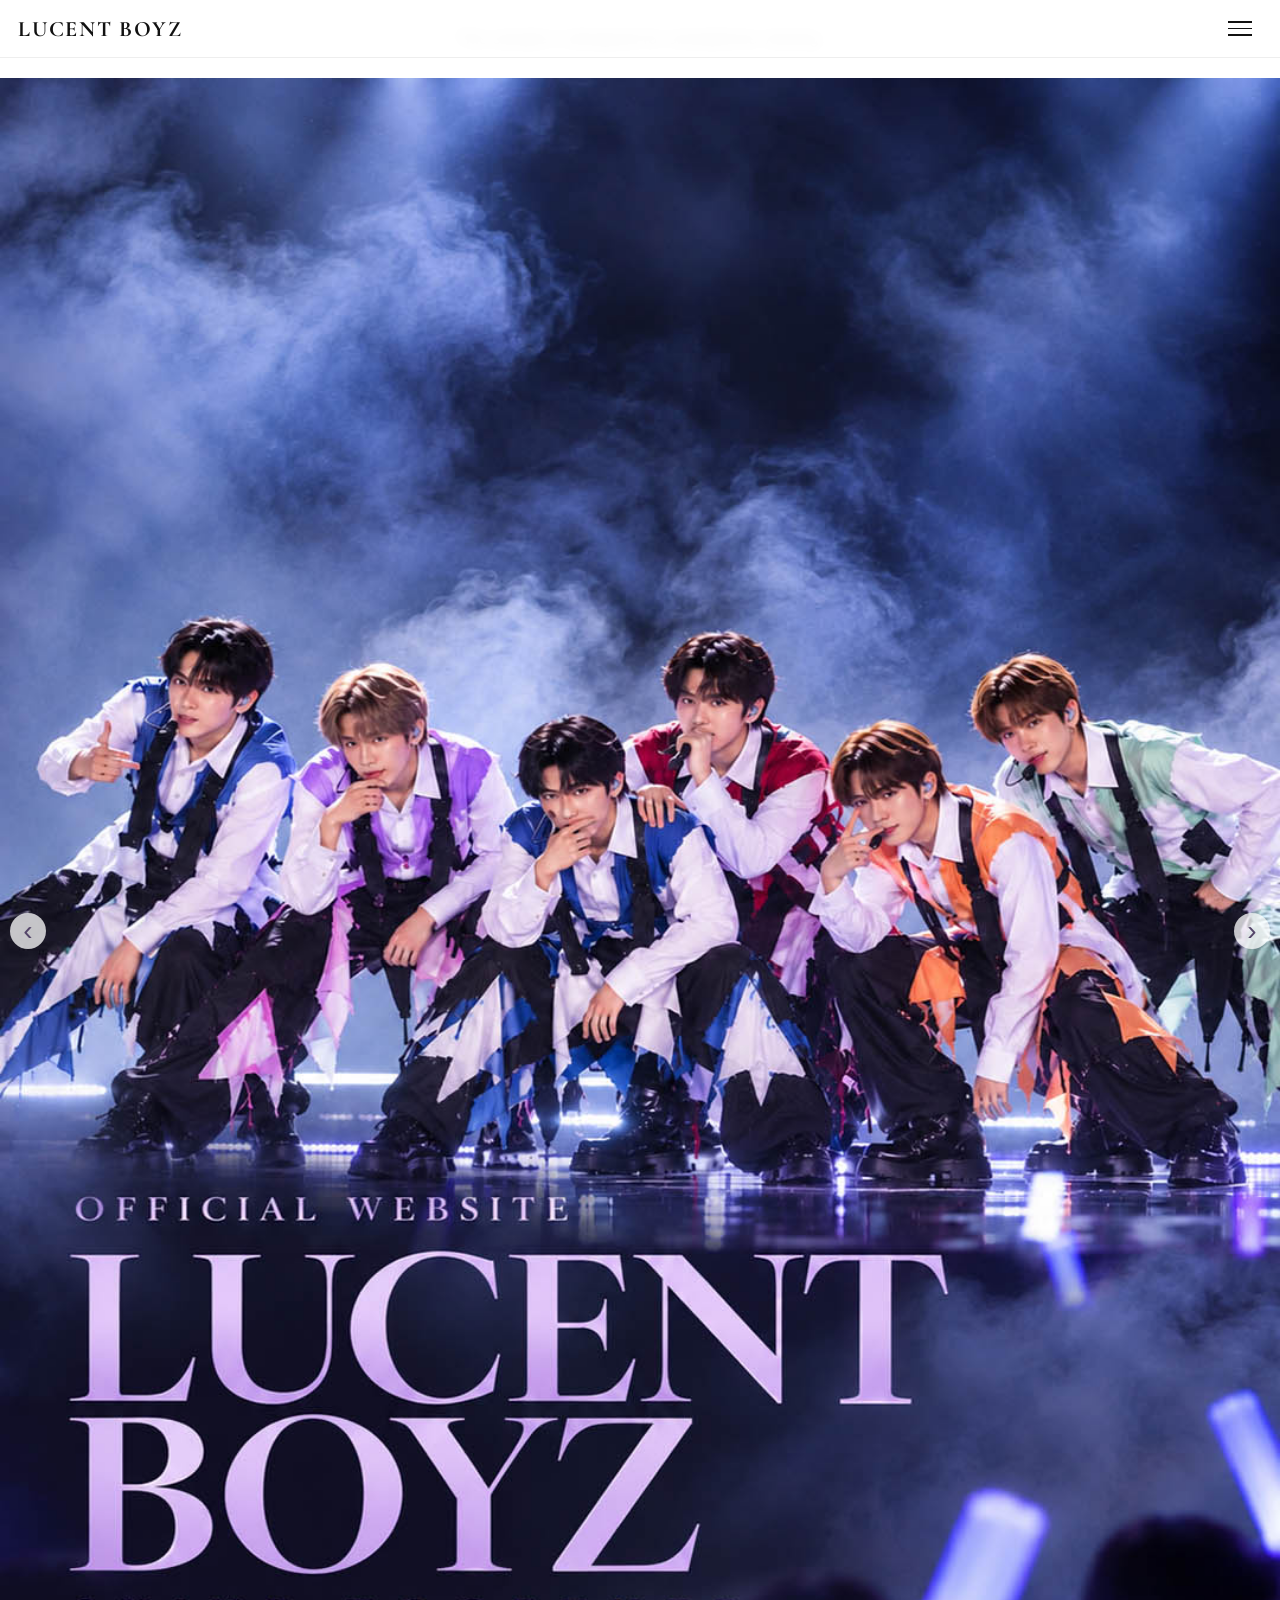
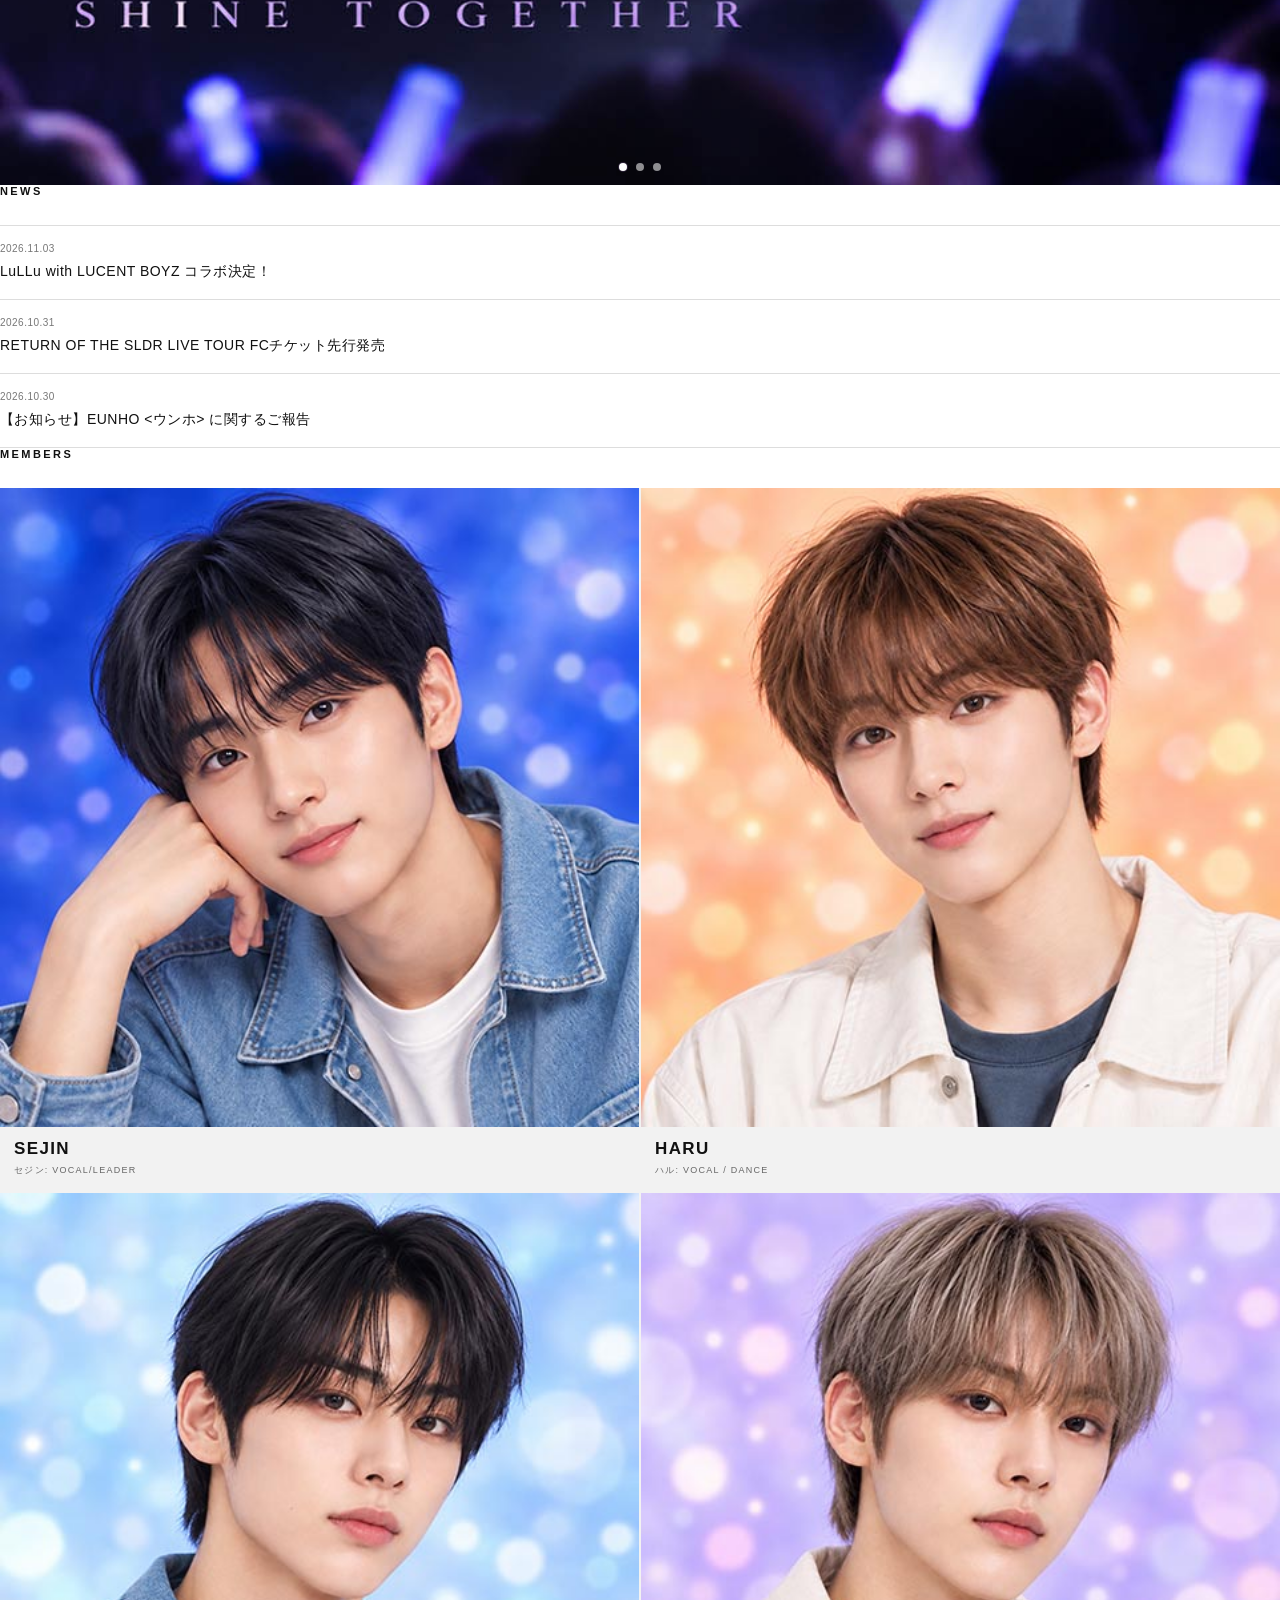
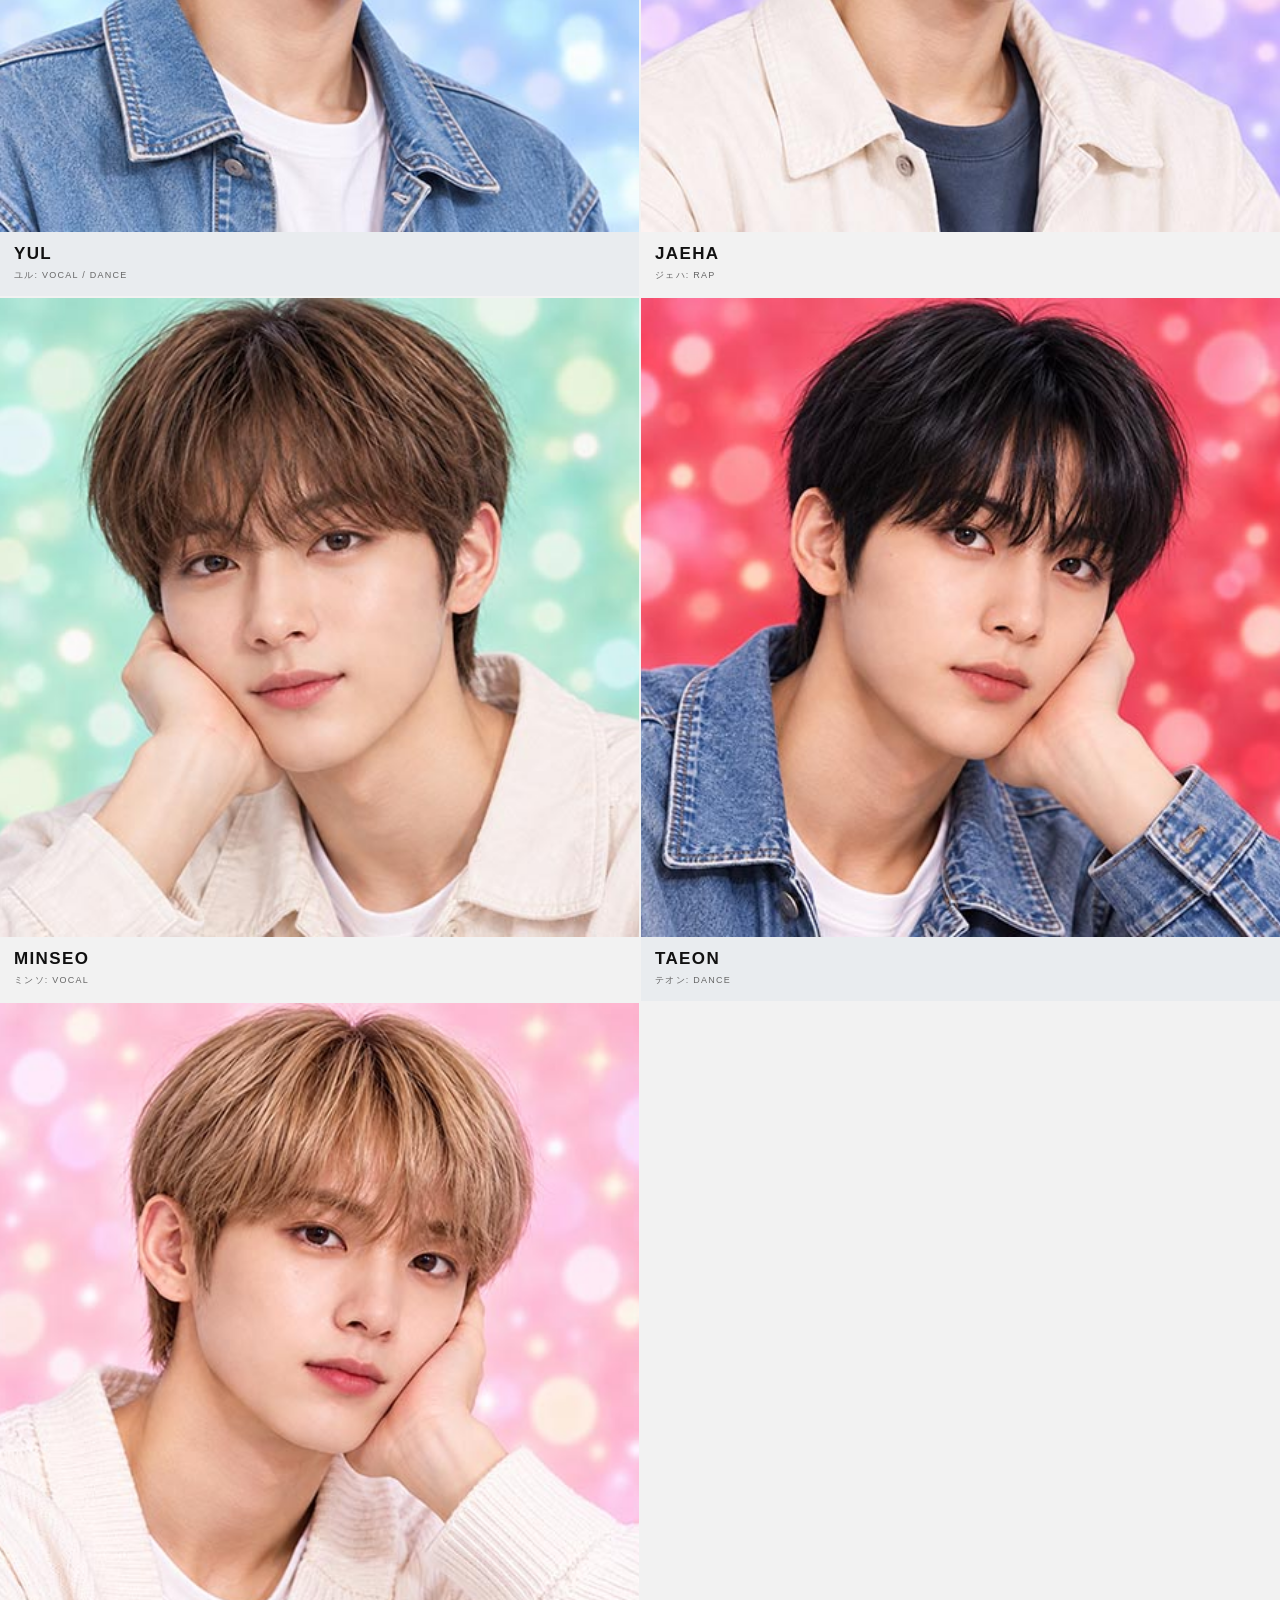
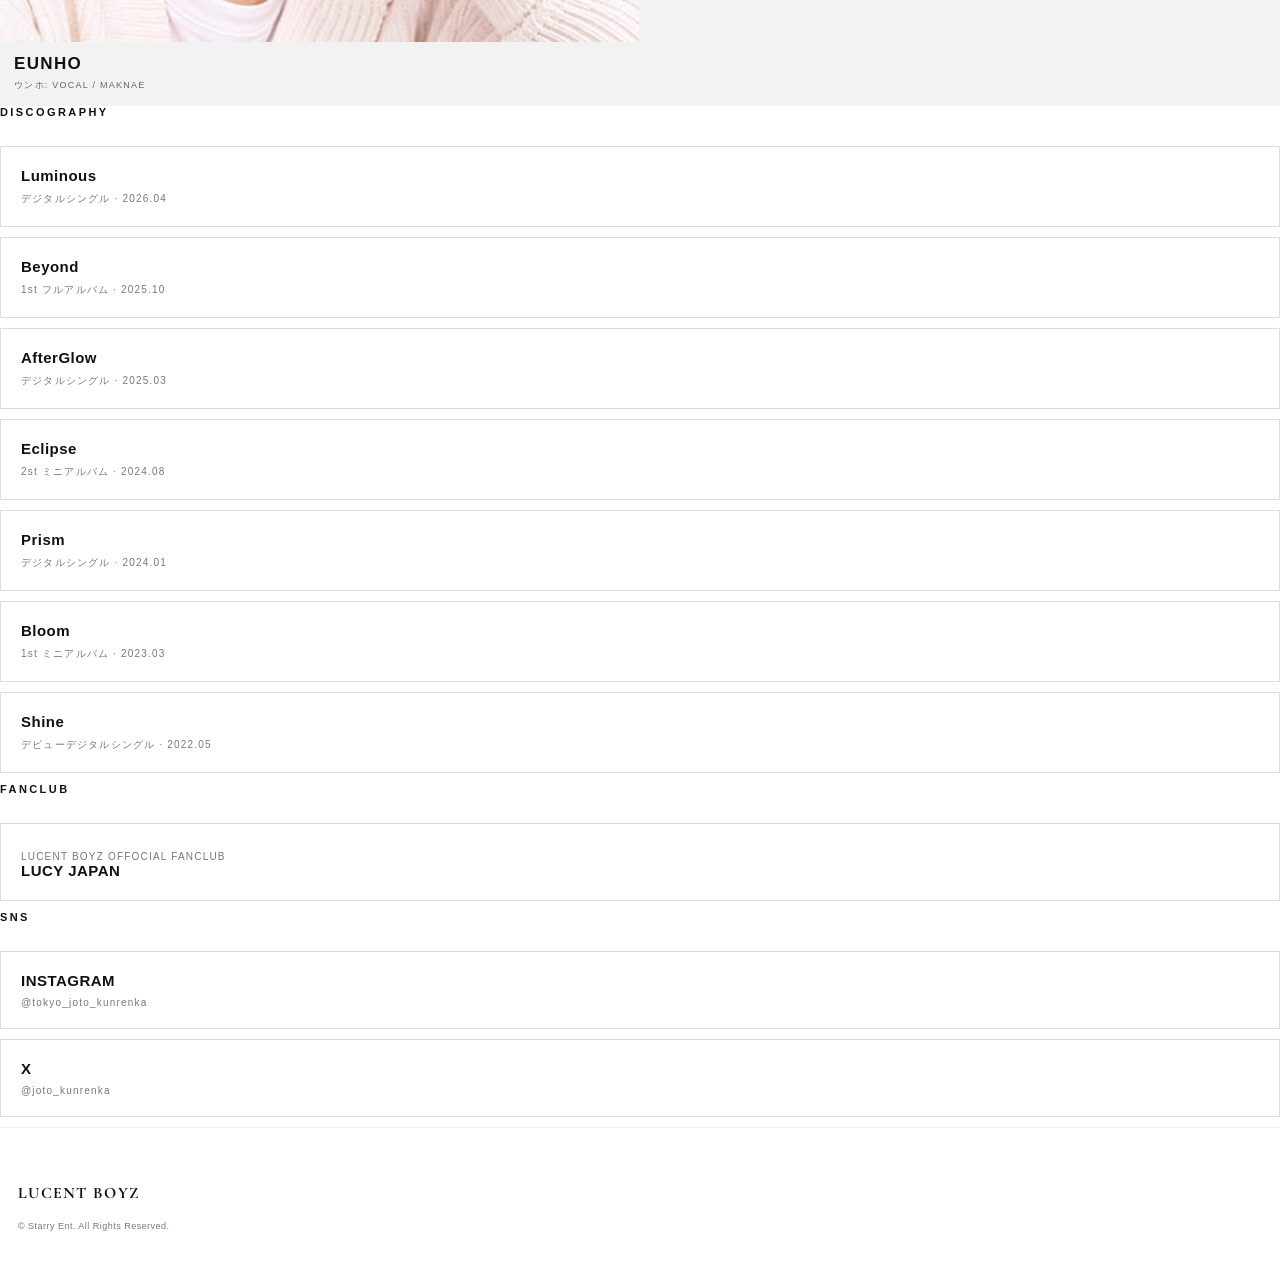
==== index.html @ b6ea6d65 "スライド 5000ms 切り替え" ====
<!doctype html>
<html lang="ja">
<head>
<meta charset="utf-8">
<meta name="viewport" content="width=device-width, initial-scale=1, viewport-fit=cover">
<meta name="description" content="韓国の7人組ボーイズグループ LUCENT BOYZの公式サイト。メンバーのプロフィール、最新ニュース、ディスコグラフィー、ライブ情報などをお届けします。">
<!-- OGP -->
<meta property="og:title" content="LUCENT BOYZ Official Website">
<meta property="og:description" content="韓国の7人組ボーイズグループ LUCENT BOYZ の最新ニュース、メンバー情報、ライブ情報をお届けします。">
<meta property="og:type" content="website">
<meta property="og:url" content="https://lucentboyz.com/">
<meta property="og:image" content="https://lucentboyz.com/images/ogp.jpg">
<meta property="og:site_name" content="LUCENT BOYZ">

<!-- Font -->
<link rel="preconnect" href="https://fonts.googleapis.com">
<link href="https://fonts.googleapis.com/css2?family=Cormorant+Garamond:wght@400;500;600;700&display=swap" rel="stylesheet">

<!-- Favicon -->
<link rel="icon" href="images/favicon.ico">
<title>LUCENT BOYZ | OFFICIAL</title>
<link rel="stylesheet" href="css/style.css">
</head>
<body>
<header class="header">
  <a class="logo" href="#home">LUCENT BOYZ</a>
  <button class="menu-btn" aria-label="Open menu" onclick="openMenu()"><span></span><span></span><span></span></button>
</header>

<nav class="overlay" id="menu">
  <div class="menu-head"><div class="logo">LUCENT BOYZ</div><button class="close" aria-label="Close menu" onclick="closeMenu()">×</button></div>
  <div class="menu-links">
    <a href="#home" onclick="closeMenu()">HOME</a>
    <a href="#news" onclick="closeMenu()">NEWS</a>
    <a href="#members" onclick="closeMenu()">MEMBERS</a>
    <a href="#discography" onclick="closeMenu()">DISCOGRAPHY</a>
    <a href="#fanclub" onclick="closeMenu()">FANCLUB</a>
    <a href="#sns" onclick="closeMenu()">SNS</a>
  </div>
</nav>

<main>
<section class="hero" id="home">
   <div class="hero-slider">
    <div class="hero-slide active">
      <img src="images/top/main.jpg" alt="LUCENT BOYZ メンバー集合写真">
    </div>

    <div class="hero-slide">
      <img src="images/top/live.jpg" alt="LUCENT BOYZ ライブ告知">
    </div>

    <div class="hero-slide">
      <img src="images/top/collab.png" alt="LUCENT BOYZ アパレルコラボ告知">
    </div>

    <button class="slider-arrow prev" aria-label="前の画像">‹</button>
    <button class="slider-arrow next" aria-label="次の画像">›</button>

    <div class="slider-dots">
      <button class="slider-dot active" aria-label="1枚目"></button>
      <button class="slider-dot" aria-label="2枚目"></button>
      <button class="slider-dot" aria-label="3枚目"></button>
    </div>
  </div>

  <!--
  <img
    class="hero-image"
    src="images/top/collab.png"
    alt="LUCENT BOYZ OFFICIAL WEBSITE"
  >  

  <div class="hero-copy">
    <div class="kicker">OFFICIAL WEBSITE</div>
    <h1>LUCENT<br>BOYZ</h1>
    <p>SHINE TOGETHER</p>
  </div>
-->


</section>

<section class="section" id="news">
  <h2 class="section-title">NEWS</h2>
  <article class="news-item"><div class="date">2026.11.03</div><div class="news-title">LuLLu with LUCENT BOYZ コラボ決定！</div></article>
  <article class="news-item"><div class="date">2026.10.31</div><div class="news-title">RETURN OF THE SLDR LIVE TOUR FCチケット先行発売</div></article>
  <article class="news-item"><div class="date">2026.10.30</div><div class="news-title">【お知らせ】EUNHO <ウンホ> に関するご報告</div></article>
</section>

<section class="section" id="members">
  <h2 class="section-title">MEMBERS</h2>
  <div class="members">
    <a class="member" href="#sejin"><img src="images/members/SEJIN.jpg" alt="SEJIN"><div class="member-name">SEJIN</div><span class="member-role">セジン: VOCAL/LEADER</span></a>
    <a class="member" href="#haru"><img src="images/members/HARU.jpg" alt="HARU"><div class="member-name">HARU</div><span class="member-role">ハル: VOCAL / DANCE</span></a>
    <a class="member" href="#yul"><img src="images/members/YUL.jpg" alt="YUL"><div class="member-name">YUL</div><span class="member-role">ユル: VOCAL / DANCE</span></a>
    <a class="member" href="#jaeha"><img src="images/members/JAEHA.jpg" alt="JAEHA"><div class="member-name">JAEHA</div><span class="member-role">ジェハ: RAP</span></a>
    <a class="member" href="#minseo"><img src="images/members/MINSEO.jpg" alt="MINSEO"><div class="member-name">MINSEO</div><span class="member-role">ミンソ: VOCAL</span></a>
    <a class="member" href="#taeon"><img src="images/members/TAEON.jpg" alt="TAEON"><div class="member-name">TAEON</div><span class="member-role">テオン: DANCE</span></a>
    <a class="member" href="#eunho"><img src="images/members/EUNHO.jpg" alt="EUNHO"><div class="member-name">EUNHO</div><span class="member-role">ウンホ: VOCAL / MAKNAE</span></a>
  </div>
</section>

<section class="section" id="discography">
  <h2 class="section-title">DISCOGRAPHY</h2>
  <div class="card"><strong>Luminous</strong><small>デジタルシングル · 2026.04</small></div>
  <div class="card"><strong>Beyond</strong><small>1st フルアルバム · 2025.10</small></div>
  <div class="card"><strong>AfterGlow</strong><small>デジタルシングル · 2025.03</small></div>
  <div class="card"><strong>Eclipse</strong><small>2st ミニアルバム · 2024.08</small></div>
  <div class="card"><strong>Prism</strong><small>デジタルシングル · 2024.01</small></div>
  <div class="card"><strong>Bloom</strong><small>1st ミニアルバム · 2023.03</small></div>
  <div class="card"><strong>Shine</strong><small>デビューデジタルシングル · 2022.05</small></div>
</section>



<section class="section" id="fanclub">
  <h2 class="section-title">FANCLUB</h2>
  <a class="card sns-card" href="https://www.hataraku.metro.tokyo.lg.jp/vsdc/joto/nyukobosyu.html" target="_blank" rel="noopener noreferrer">
    <small>LUCENT BOYZ OFFOCIAL FANCLUB</small>
    <strong>LUCY JAPAN</strong>

  </a>
</section>

<section class="section" id="sns">
  <h2 class="section-title">SNS</h2>
  <a class="card sns-card" href="https://www.instagram.com/tokyo_joto_kunrenka/" target="_blank" rel="noopener noreferrer">
    <strong>INSTAGRAM</strong>
    <small>@tokyo_joto_kunrenka</small>
  </a>
  <a class="card sns-card" href="https://x.com/joto_kunrenka" target="_blank" rel="noopener noreferrer">
    <strong>X</strong>
    <small>@joto_kunrenka</small>
  </a>
</section>
</main>

<footer class="footer">
  <div class="footer-logo">LUCENT BOYZ</div>
  <small>© Starry Ent. All Rights Reserved.</small>
</footer>

<script>
function openMenu() {
  document.getElementById('menu').classList.add('open');
  document.body.style.overflow = 'hidden';
}

function closeMenu() {
  document.getElementById('menu').classList.remove('open');
  document.body.style.overflow = '';
}

// ヒーロースライダー
(() => {
  const slider = document.querySelector('.hero-slider');
  if (!slider) return;

  const slides = [...slider.querySelectorAll('.hero-slide')];
  const dots = [...slider.querySelectorAll('.slider-dot')];
  const prev = slider.querySelector('.slider-arrow.prev');
  const next = slider.querySelector('.slider-arrow.next');

  if (slides.length === 0 || !prev || !next ||
      dots.length !== slides.length) return;

  let current = 0;
  let timer;

  function showSlide(index) {
    current = (index + slides.length) % slides.length;

    slides.forEach((slide, i) => {
      slide.classList.toggle('active', i === current);
    });

    dots.forEach((dot, i) => {
      dot.classList.toggle('active', i === current);
      dot.setAttribute(
        'aria-current',
        i === current ? 'true' : 'false'
      );
    });
  }

  function startAutoPlay() {
    clearInterval(timer);
    timer = setInterval(() => {
      showSlide(current + 1);
    }, 5000);
  }

  prev.addEventListener('click', () => {
    showSlide(current - 1);
    startAutoPlay();
  });

  next.addEventListener('click', () => {
    showSlide(current + 1);
    startAutoPlay();
  });

  dots.forEach((dot, i) => {
    dot.addEventListener('click', () => {
      showSlide(i);
      startAutoPlay();
    });
  });

  showSlide(0);
  startAutoPlay();
})();
</script>
</body>
</html>
---- css/style.css ----
*{
  box-sizing:border-box;
}

html{
  scroll-behavior:smooth;
}

body{
  margin:0;
  background:#fff;
  color:#111;
  font-family:Arial,"Helvetica Neue",sans-serif;
  letter-spacing:.03em;
}

a{
  color:inherit;
  text-decoration:none;
}


/* =========================
   HEADER
========================= */

.header{
  position:fixed;
  top:0;
  left:0;
  right:0;
  height:58px;
  background:rgba(255,255,255,.94);
  backdrop-filter:blur(8px);
  display:flex;
  align-items:center;
  justify-content:space-between;
  padding:0 18px;
  z-index:20;
  border-bottom:1px solid #eee;
}

.logo {
  font-family: 'Cormorant Garamond', serif;
  font-weight: 700;
  font-size: 22px;
  letter-spacing: 0.08em;
}

.menu-btn{
  width:42px;
  height:42px;
  border:0;
  background:none;
  padding:8px;
  display:flex;
  flex-direction:column;
  justify-content:center;
  gap:5px;
}

.menu-btn span{
  display:block;
  height:1.5px;
  background:#111;
  width:24px;
}


/* =========================
   HERO
=========================

.hero{
 
  width: 100%;
  aspect-ratio: 3 / 4;
  overflow: hidden;


/* 
  font-family: 'Cormorant Garamond', serif;
  font-weight: 700;
  letter-spacing: 0.08em;
  height:100svh;
  min-height:620px;
  padding:58px 18px 24px;
  display:flex;
  flex-direction:column;
  justify-content:flex-end;
  background:linear-gradient(
    145deg,
    #f4f4f4,
    #fff 58%,
    #eceff2
  );
*/

  }
/*
.hero-image {
  display: block;
  width: 100%;
  height: 100%;
  object-fit: cover;
  object-position: center;
}


.hero-copy{
  padding-bottom:22px;
}

.kicker{
  font-size:10px;
  letter-spacing:.22em;
  margin-bottom:12px;
}

.hero h1{
  font-size:clamp(42px,13vw,64px);
  line-height:.92;
  margin:0;
  font-weight:800;
  letter-spacing:-.04em;
}

.hero p{
  font-size:11px;
  letter-spacing:.2em;
  margin:16px 0 0;
}

*/
/* =========================
   SECTION
========================= */

.section{
  padding:76px 18px;
}

.section-title{
  font-size:11px;
  letter-spacing:.22em;
  margin:0 0 28px;
  font-weight:700;
}


/* =========================
   NEWS
========================= */

.news-item{
  border-top:1px solid #ddd;
  padding:17px 0;
}

.news-item:last-child{
  border-bottom:1px solid #ddd;
}

.date{
  font-size:10px;
  color:#777;
  margin-bottom:7px;
}

.news-title{
  font-size:14px;
  line-height:1.5;
}


/* =========================
   MEMBERS
========================= */

.members{
  display:grid;
  grid-template-columns:1fr 1fr;
  gap:2px;
  background:#f2f2f2;
}

.member{
  background:#f2f2f2;
  padding:0;
  display:block;
}

.member:nth-child(3n){
  background:#e9ecef;
}


/* MEMBER IMAGE */

.member img{
  display:block;
  width:100%;
  aspect-ratio:1 / 1;
  object-fit:cover;
}


/* MEMBER NAME */

.member-name{
  font-size:17px;
  font-weight:700;
  letter-spacing:.08em;
  padding:12px 14px 0;
}


/* MEMBER ROLE */

.member-role{
  display:block;
  font-size:9px;
  letter-spacing:.14em;
  margin-top:5px;
  padding:0 14px 14px;
  color:#666;
}


/* =========================
   CARD
========================= */

.card{
  border:1px solid #ddd;
  padding:20px;
  margin-bottom:10px;
}

.card strong{
  font-size:15px;
}

.card small{
  display:block;
  margin-top:7px;
  color:#777;
  font-size:10px;
  letter-spacing:.12em;
}


/* =========================
   FOOTER
========================= */

.footer{
  padding:55px 18px 35px;
  border-top:1px solid #eee;
}

.footer-logo{
  font-family: 'Cormorant Garamond', serif;
  font-weight:700;
  letter-spacing: 0.08em;
}

.footer small{
  display:block;
  margin-top:18px;
  color:#777;
  font-size:9px;
}


/* =========================
   HAMBURGER MENU
========================= */

.overlay{
  position:fixed;
  inset:0;
  background:#fff;
  z-index:30;
  transform:translateY(-100%);
  transition:transform .32s ease;
  display:flex;
  flex-direction:column;
}

.overlay.open{
  transform:translateY(0);
}

.menu-head{
  height:58px;
  padding:0 18px;
  display:flex;
  align-items:center;
  justify-content:space-between;
  border-bottom:1px solid #eee;
}

.close{
  font-size:30px;
  font-weight:200;
  background:none;
  border:0;
  line-height:1;
}

.menu-links{
  padding:45px 28px;
}

.menu-links a{
  display:block;
  font-size:25px;
  font-weight:700;
  letter-spacing:.06em;
  padding:15px 0;
}

.menu-links small{
  display:block;
  font-size:9px;
  color:#777;
  letter-spacing:.18em;
  margin-top:-10px;
  margin-bottom:13px;
}

.sns-card{
  display:block;
}



/* ヒーローエリア */
.hero {
  width: 100%;
  aspect-ratio: 3 / 4;
  overflow: hidden;
}

/* スライダー全体 */
.hero-slider {
  position: relative;
  width: 100%;
  height: 100%;
  overflow: hidden;
}

/* 各スライド */
.hero-slide {
  position: absolute;
  inset: 0;
  opacity: 0;
  transition: opacity 0.5s ease;
  pointer-events: none;
}

/* 表示中のスライド */
.hero-slide.active {
  opacity: 1;
  pointer-events: auto;
}

/* スライド画像 */
.hero-slide img {
  display: block;
  width: 100%;
  height: 100%;
  object-fit: cover;
  object-position: center;
}

/* 左右の矢印 */
.slider-arrow {
  position: absolute;
  top: 50%;
  transform: translateY(-50%);
  z-index: 2;
  width: 36px;
  height: 36px;
  border: none;
  border-radius: 50%;
  background: rgba(255, 255, 255, 0.75);
  color: #55466a;
  font-size: 28px;
  cursor: pointer;
}

.slider-arrow.prev {
  left: 10px;
}

.slider-arrow.next {
  right: 10px;
}

/* ページネーション */
.slider-dots {
  position: absolute;
  z-index: 2;
  bottom: 14px;
  left: 0;
  right: 0;
  display: flex;
  justify-content: center;
  gap: 9px;
}

.slider-dot {
  width: 8px;
  height: 8px;
  padding: 0;
  border: none;
  border-radius: 50%;
  background: rgba(255, 255, 255, 0.55);
  cursor: pointer;
}

.slider-dot.active {
  background: #fff;
  box-shadow: 0 0 0 1px rgba(80, 60, 100, 0.5);
}

@media (prefers-reduced-motion: reduce) {
  .hero-slide {
    transition: none;
  }
}






/* =========================
   PC VIEW
========================= */

@media (min-width:700px){

  body:before{
    content:"This sample is designed for smartphone viewing.";
    display:block;
    padding:30px;
    text-align:center;
  }

}
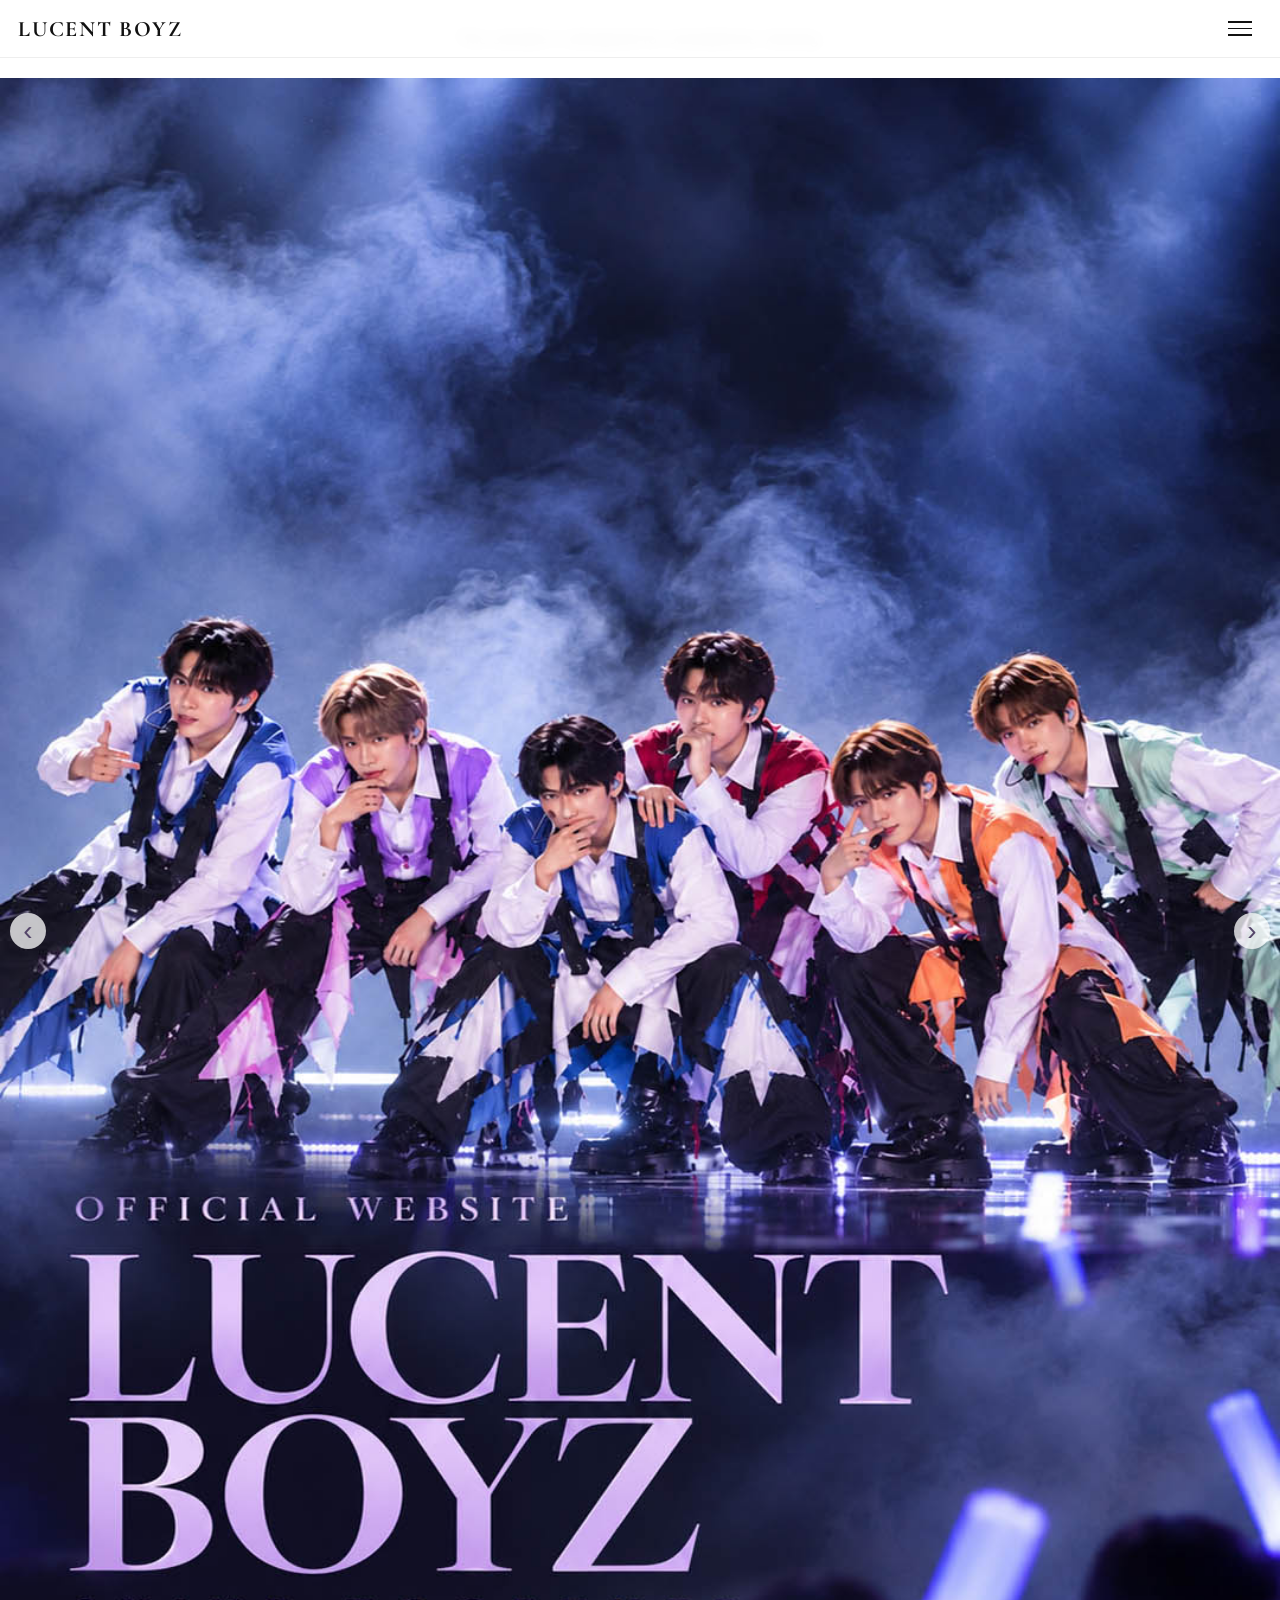
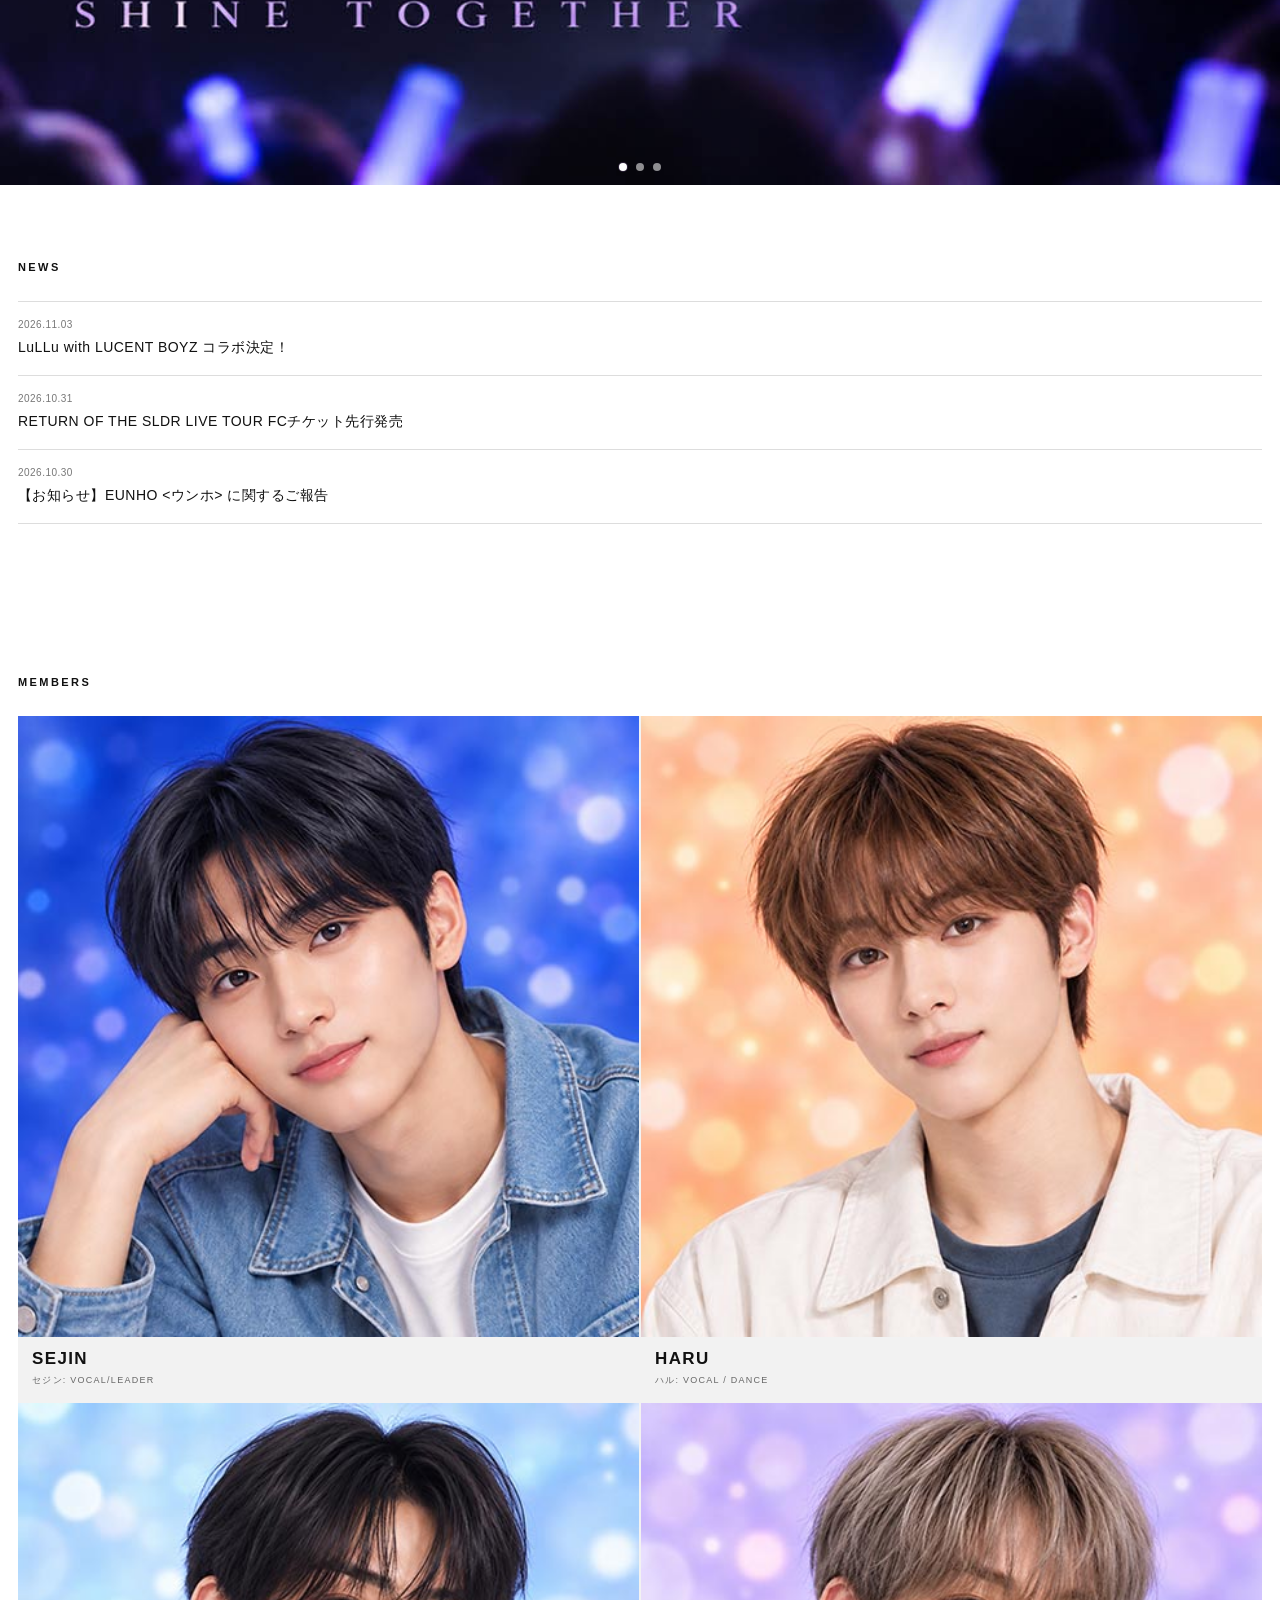
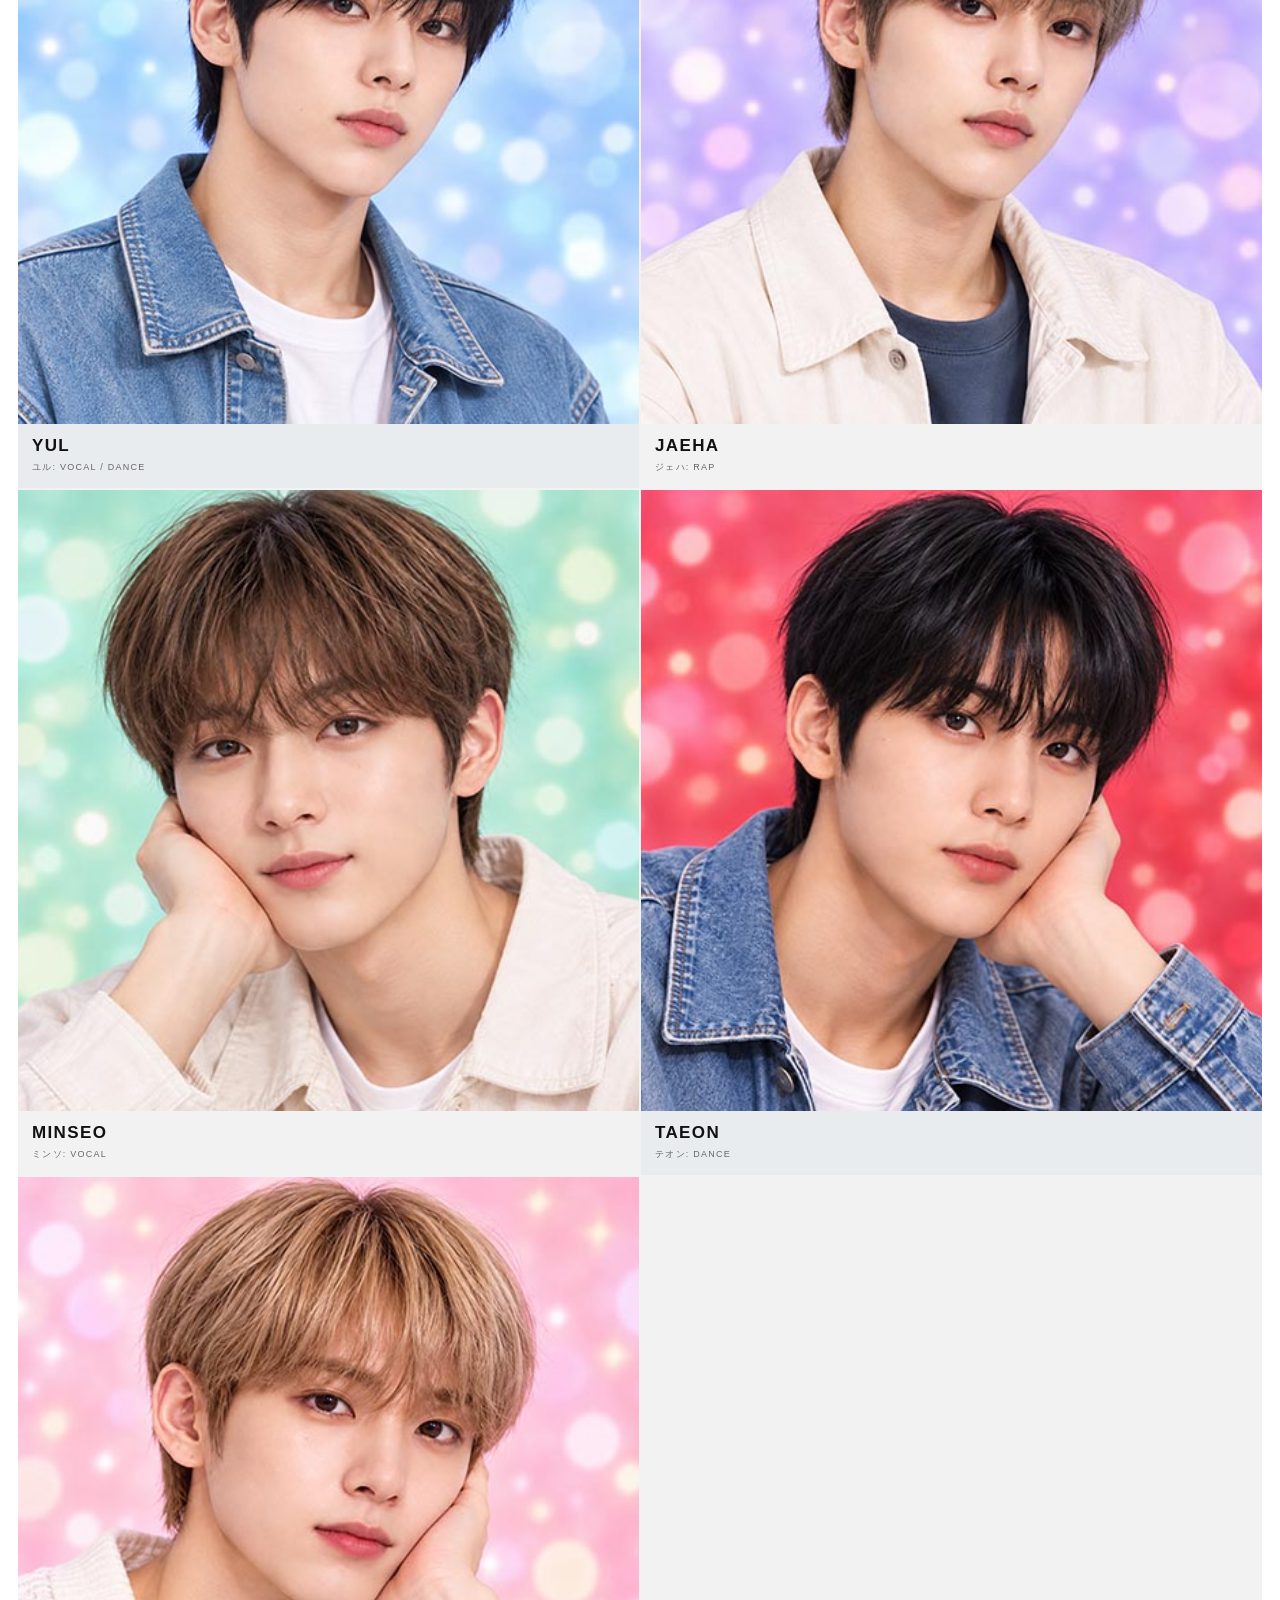
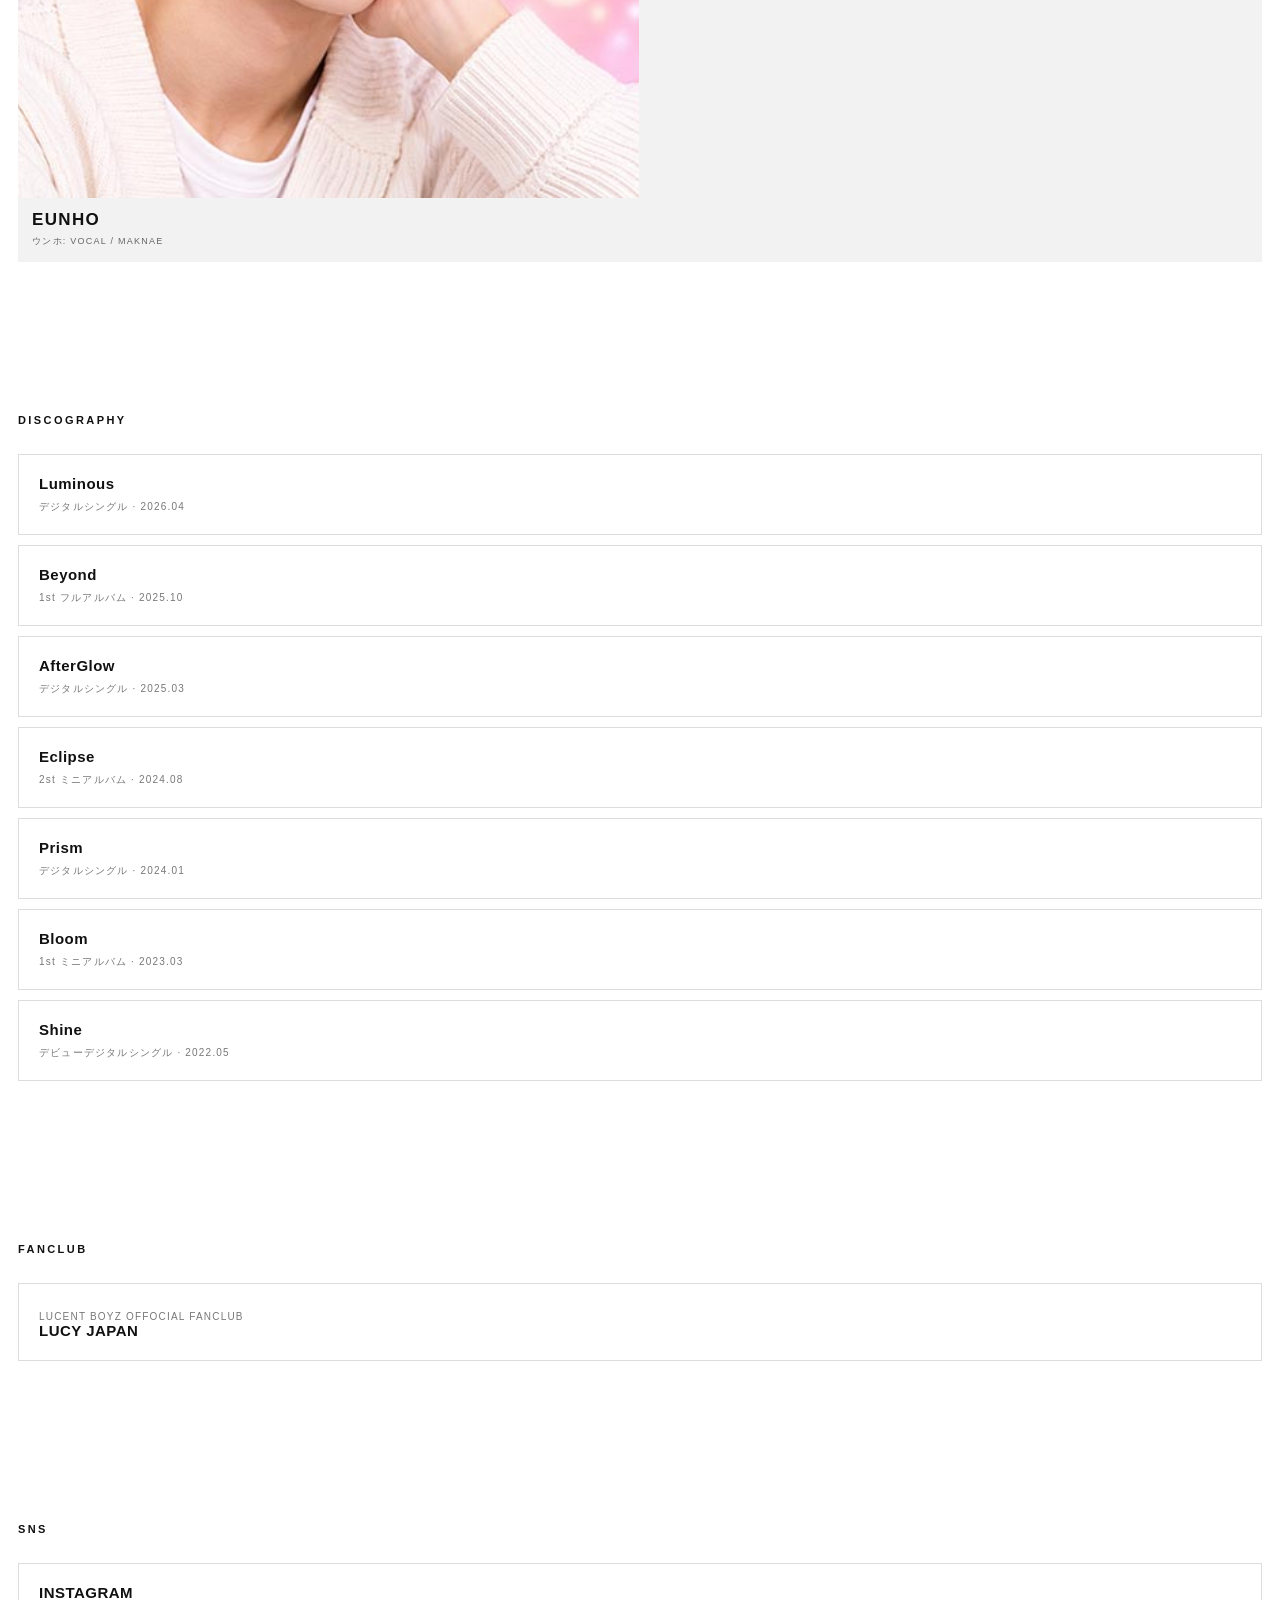
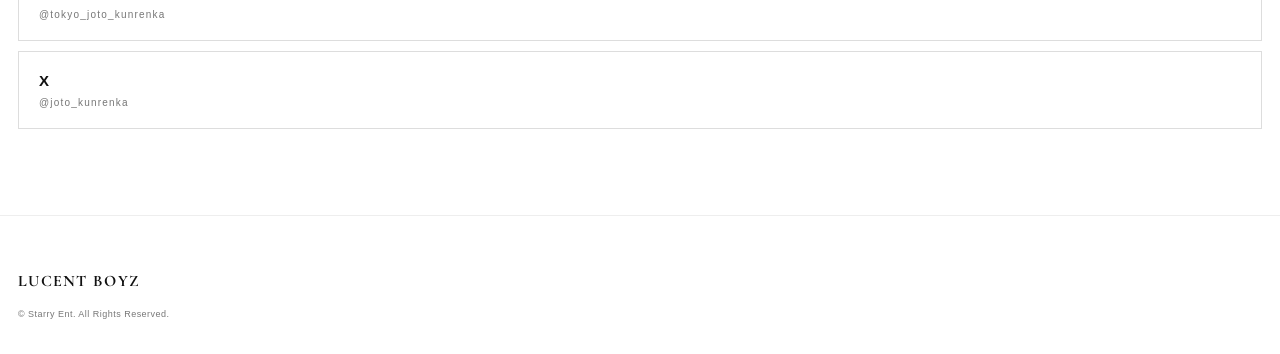
==== commit ed5ab6bc: "不要箇所削除" ====
--- a/index.html
+++ b/index.html
@@ -64,21 +64,6 @@
     </div>
   </div>
 
-  <!--
-  <img
-    class="hero-image"
-    src="images/top/collab.png"
-    alt="LUCENT BOYZ OFFICIAL WEBSITE"
-  >  
-
-  <div class="hero-copy">
-    <div class="kicker">OFFICIAL WEBSITE</div>
-    <h1>LUCENT<br>BOYZ</h1>
-    <p>SHINE TOGETHER</p>
-  </div>
--->
-
-
 </section>
 
 <section class="section" id="news">
@@ -188,7 +173,7 @@
     clearInterval(timer);
     timer = setInterval(() => {
       showSlide(current + 1);
-    }, 5000);
+    }, 6000);
   }
 
   prev.addEventListener('click', () => {
@@ -208,6 +193,33 @@
     });
   });
 
+
+  // スマートフォンのスワイプ操作
+  let touchStartX = 0;
+  let touchStartY = 0;
+
+  slider.addEventListener('touchstart', (event) => {
+    const touch = event.changedTouches[0];
+    touchStartX = touch.clientX;
+    touchStartY = touch.clientY;
+  }, { passive: true });
+
+  slider.addEventListener('touchend', (event) => {
+    const touch = event.changedTouches[0];
+    const deltaX = touch.clientX - touchStartX;
+    const deltaY = touch.clientY - touchStartY;
+
+    // 横方向に十分スワイプした場合だけ切り替える
+    if (Math.abs(deltaX) < 50 ||
+        Math.abs(deltaX) < Math.abs(deltaY)) {
+      return;
+    }
+
+    showSlide(current + (deltaX < 0 ? 1 : -1));
+    startAutoPlay();
+  }, { passive: true });
+
+
   showSlide(0);
   startAutoPlay();
 })();
--- a/css/style.css
+++ b/css/style.css
@@ -68,71 +68,6 @@
 
 
 /* =========================
-   HERO
-=========================
-
-.hero{
- 
-  width: 100%;
-  aspect-ratio: 3 / 4;
-  overflow: hidden;
-
-
-/* 
-  font-family: 'Cormorant Garamond', serif;
-  font-weight: 700;
-  letter-spacing: 0.08em;
-  height:100svh;
-  min-height:620px;
-  padding:58px 18px 24px;
-  display:flex;
-  flex-direction:column;
-  justify-content:flex-end;
-  background:linear-gradient(
-    145deg,
-    #f4f4f4,
-    #fff 58%,
-    #eceff2
-  );
-*/
-
-  }
-/*
-.hero-image {
-  display: block;
-  width: 100%;
-  height: 100%;
-  object-fit: cover;
-  object-position: center;
-}
-
-
-.hero-copy{
-  padding-bottom:22px;
-}
-
-.kicker{
-  font-size:10px;
-  letter-spacing:.22em;
-  margin-bottom:12px;
-}
-
-.hero h1{
-  font-size:clamp(42px,13vw,64px);
-  line-height:.92;
-  margin:0;
-  font-weight:800;
-  letter-spacing:-.04em;
-}
-
-.hero p{
-  font-size:11px;
-  letter-spacing:.2em;
-  margin:16px 0 0;
-}
-
-*/
-/* =========================
    SECTION
 ========================= */
 
@@ -336,7 +271,10 @@
 
 
 
-/* ヒーローエリア */
+/* =========================
+   HERO
+=========================*/
+
 .hero {
   width: 100%;
   aspect-ratio: 3 / 4;
@@ -356,7 +294,7 @@
   position: absolute;
   inset: 0;
   opacity: 0;
-  transition: opacity 0.5s ease;
+  transition: opacity 1.2s ease;
   pointer-events: none;
 }
 
@@ -433,10 +371,6 @@
 }
 
 
-
-
-
-
 /* =========================
    PC VIEW
 ========================= */
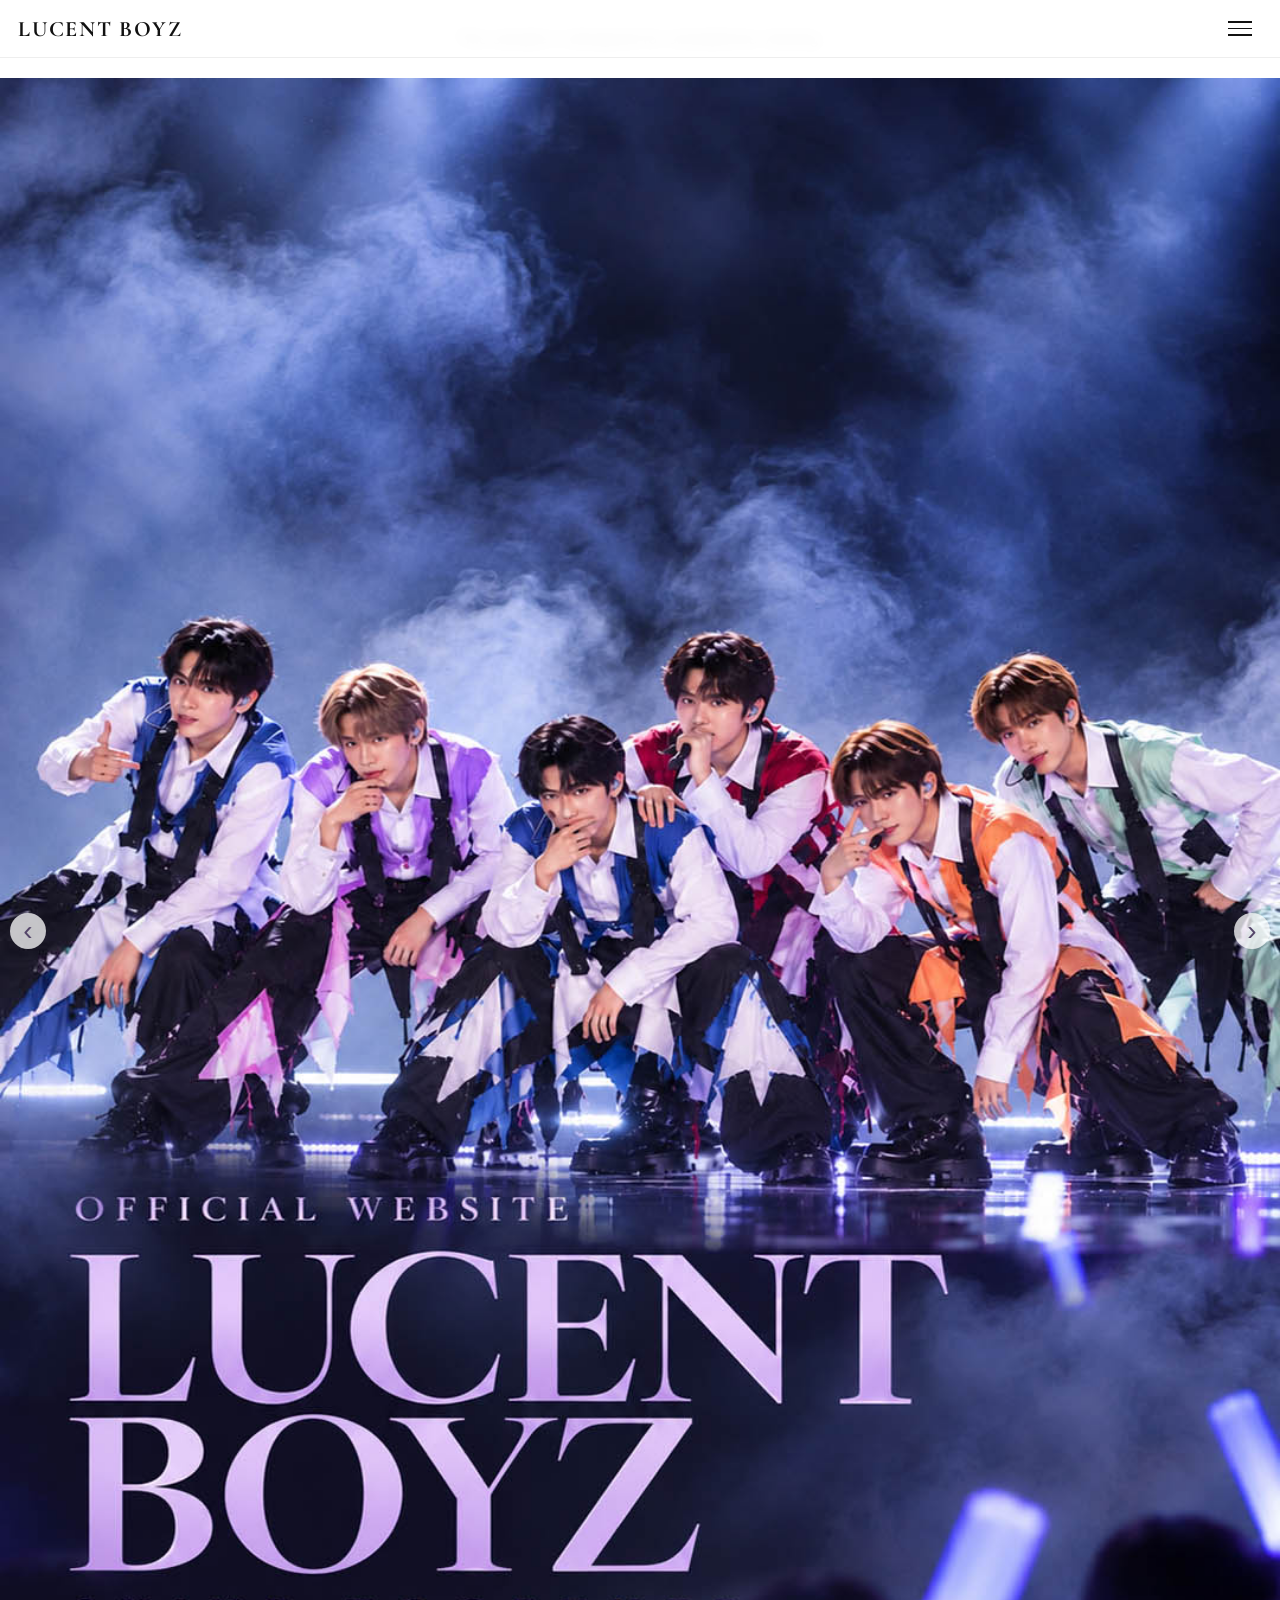
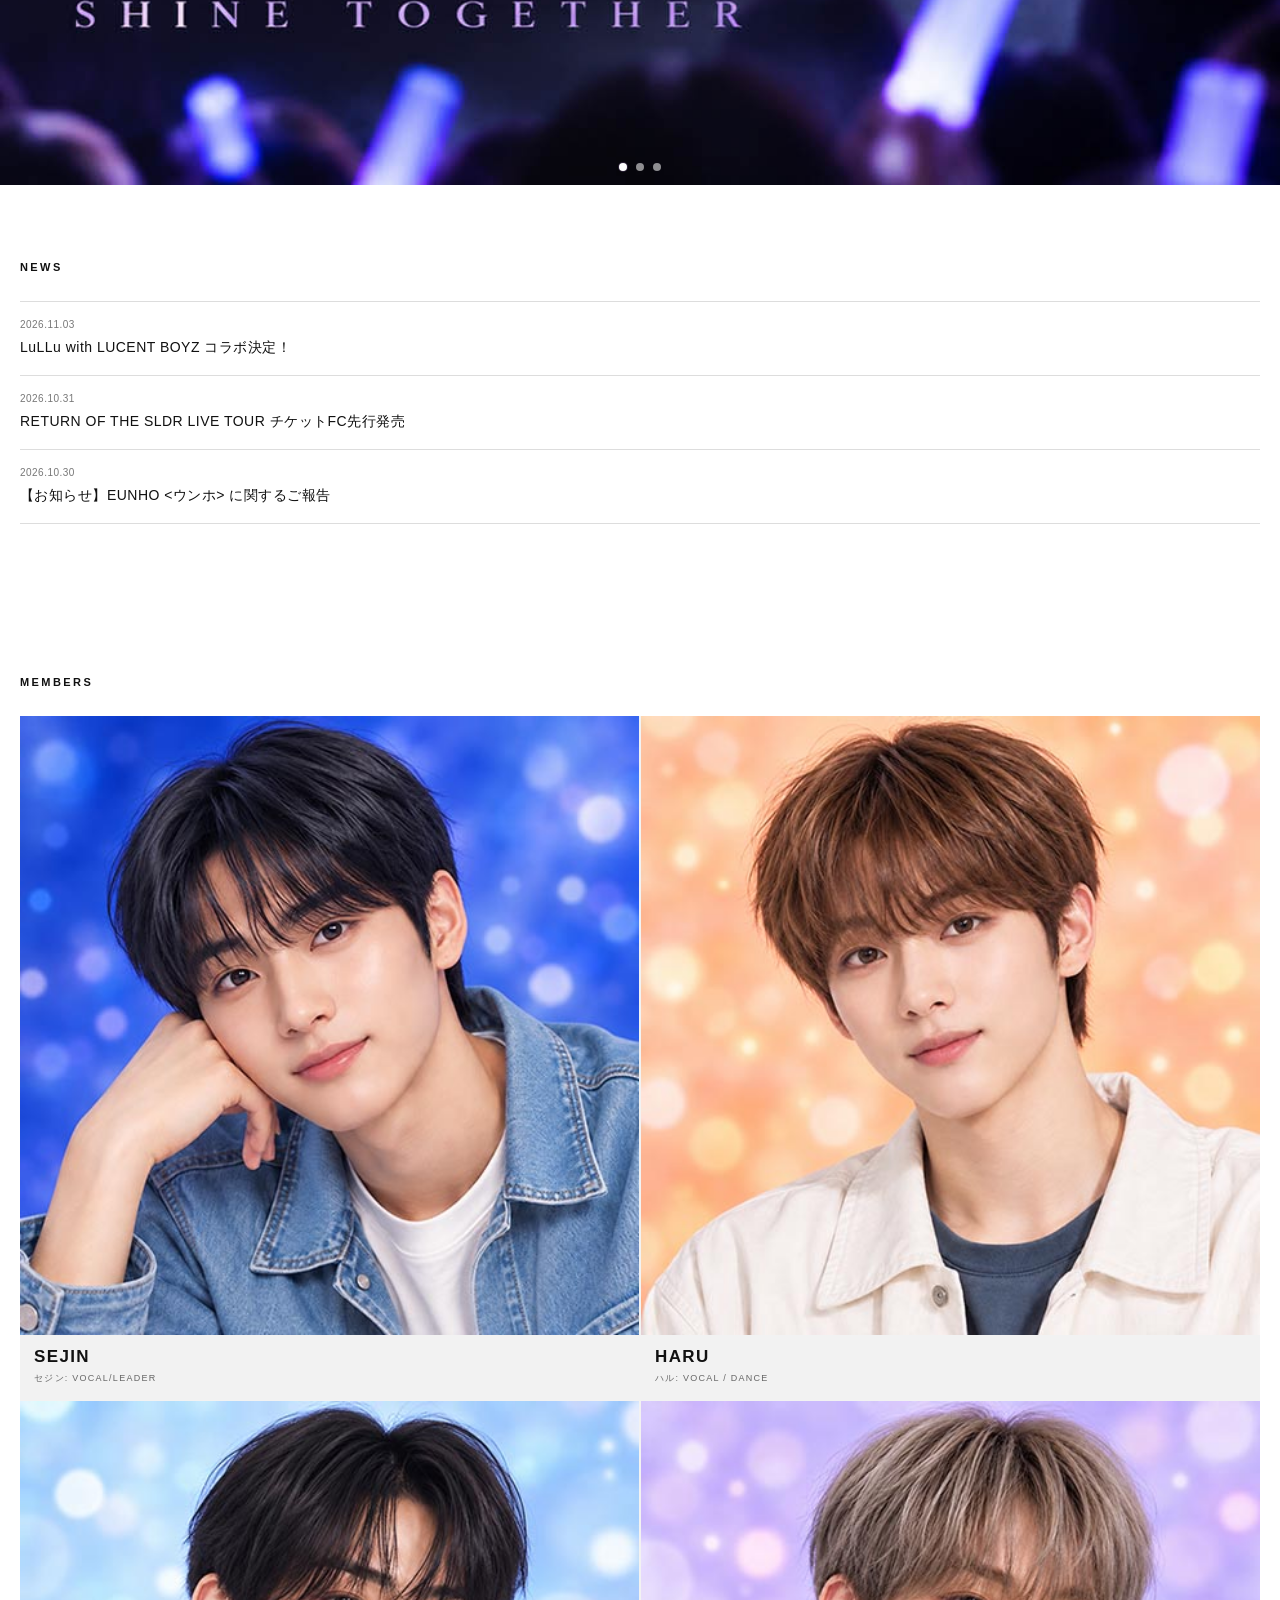
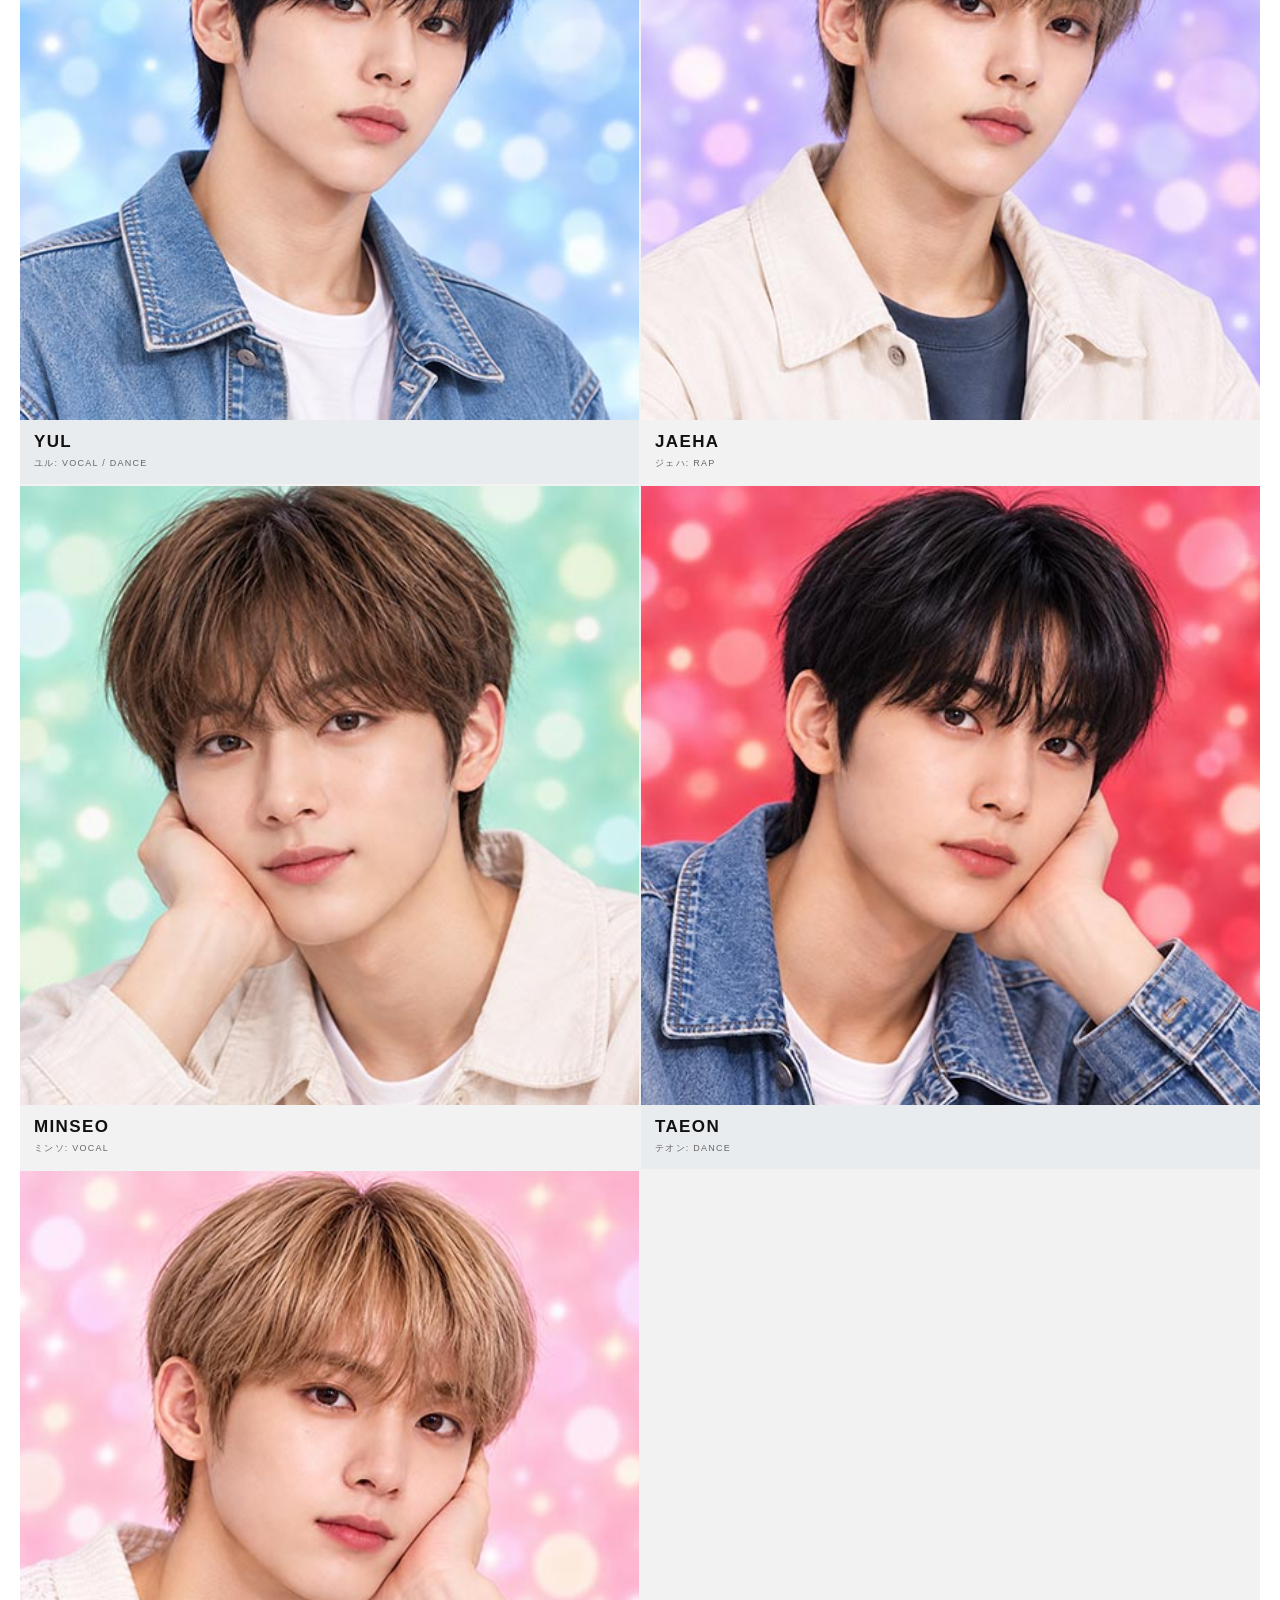
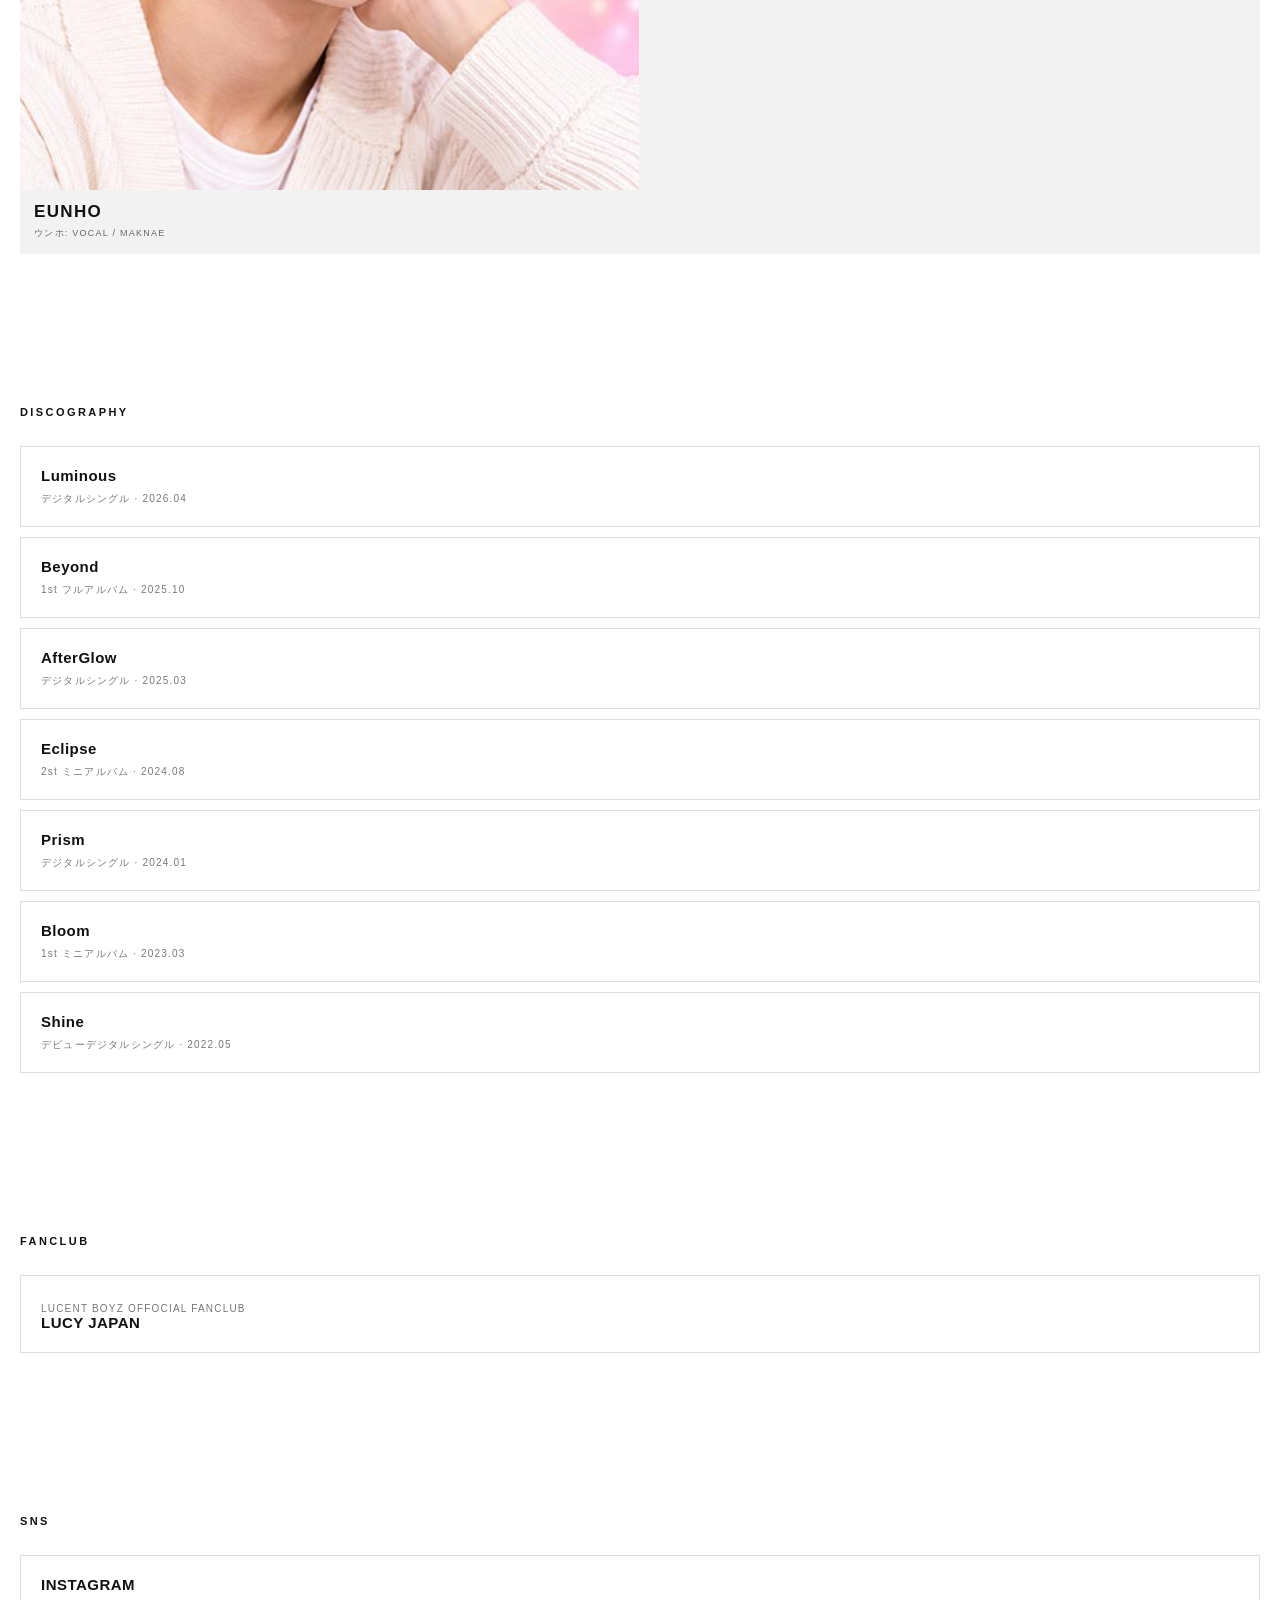
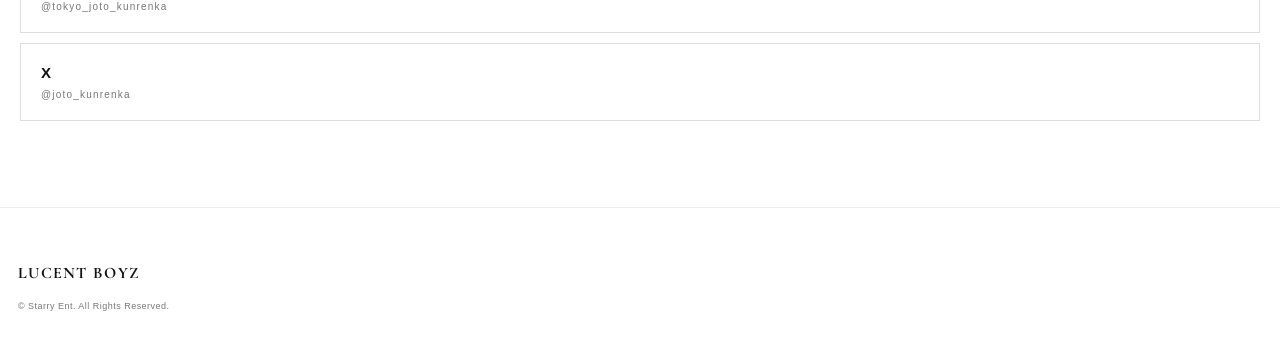
==== commit 59461ddc: "チケットFC先行文字修正" ====
--- a/index.html
+++ b/index.html
@@ -69,7 +69,7 @@
 <section class="section" id="news">
   <h2 class="section-title">NEWS</h2>
   <article class="news-item"><div class="date">2026.11.03</div><div class="news-title">LuLLu with LUCENT BOYZ コラボ決定！</div></article>
-  <article class="news-item"><div class="date">2026.10.31</div><div class="news-title">RETURN OF THE SLDR LIVE TOUR FCチケット先行発売</div></article>
+  <article class="news-item"><div class="date">2026.10.31</div><div class="news-title">RETURN OF THE SLDR LIVE TOUR チケットFC先行発売</div></article>
   <article class="news-item"><div class="date">2026.10.30</div><div class="news-title">【お知らせ】EUNHO <ウンホ> に関するご報告</div></article>
 </section>
 
--- a/css/style.css
+++ b/css/style.css
@@ -371,6 +371,37 @@
 }
 
 
+/* スマートフォンでの横はみ出し対策 */
+html,
+body {
+  width: 100%;
+  max-width: 100%;
+}
+
+body {
+  overflow-x: clip;
+}
+
+/* セクション見出しとNEWSの余白を確保 */
+.section {
+  padding-left: 20px;
+  padding-right: 20px;
+}
+
+.section-title,
+.news-item,
+.date,
+.news-title {
+  min-width: 0;
+  max-width: 100%;
+}
+
+.news-title {
+  overflow-wrap: anywhere;
+  word-break: normal;
+}
+
+
 /* =========================
    PC VIEW
 ========================= */
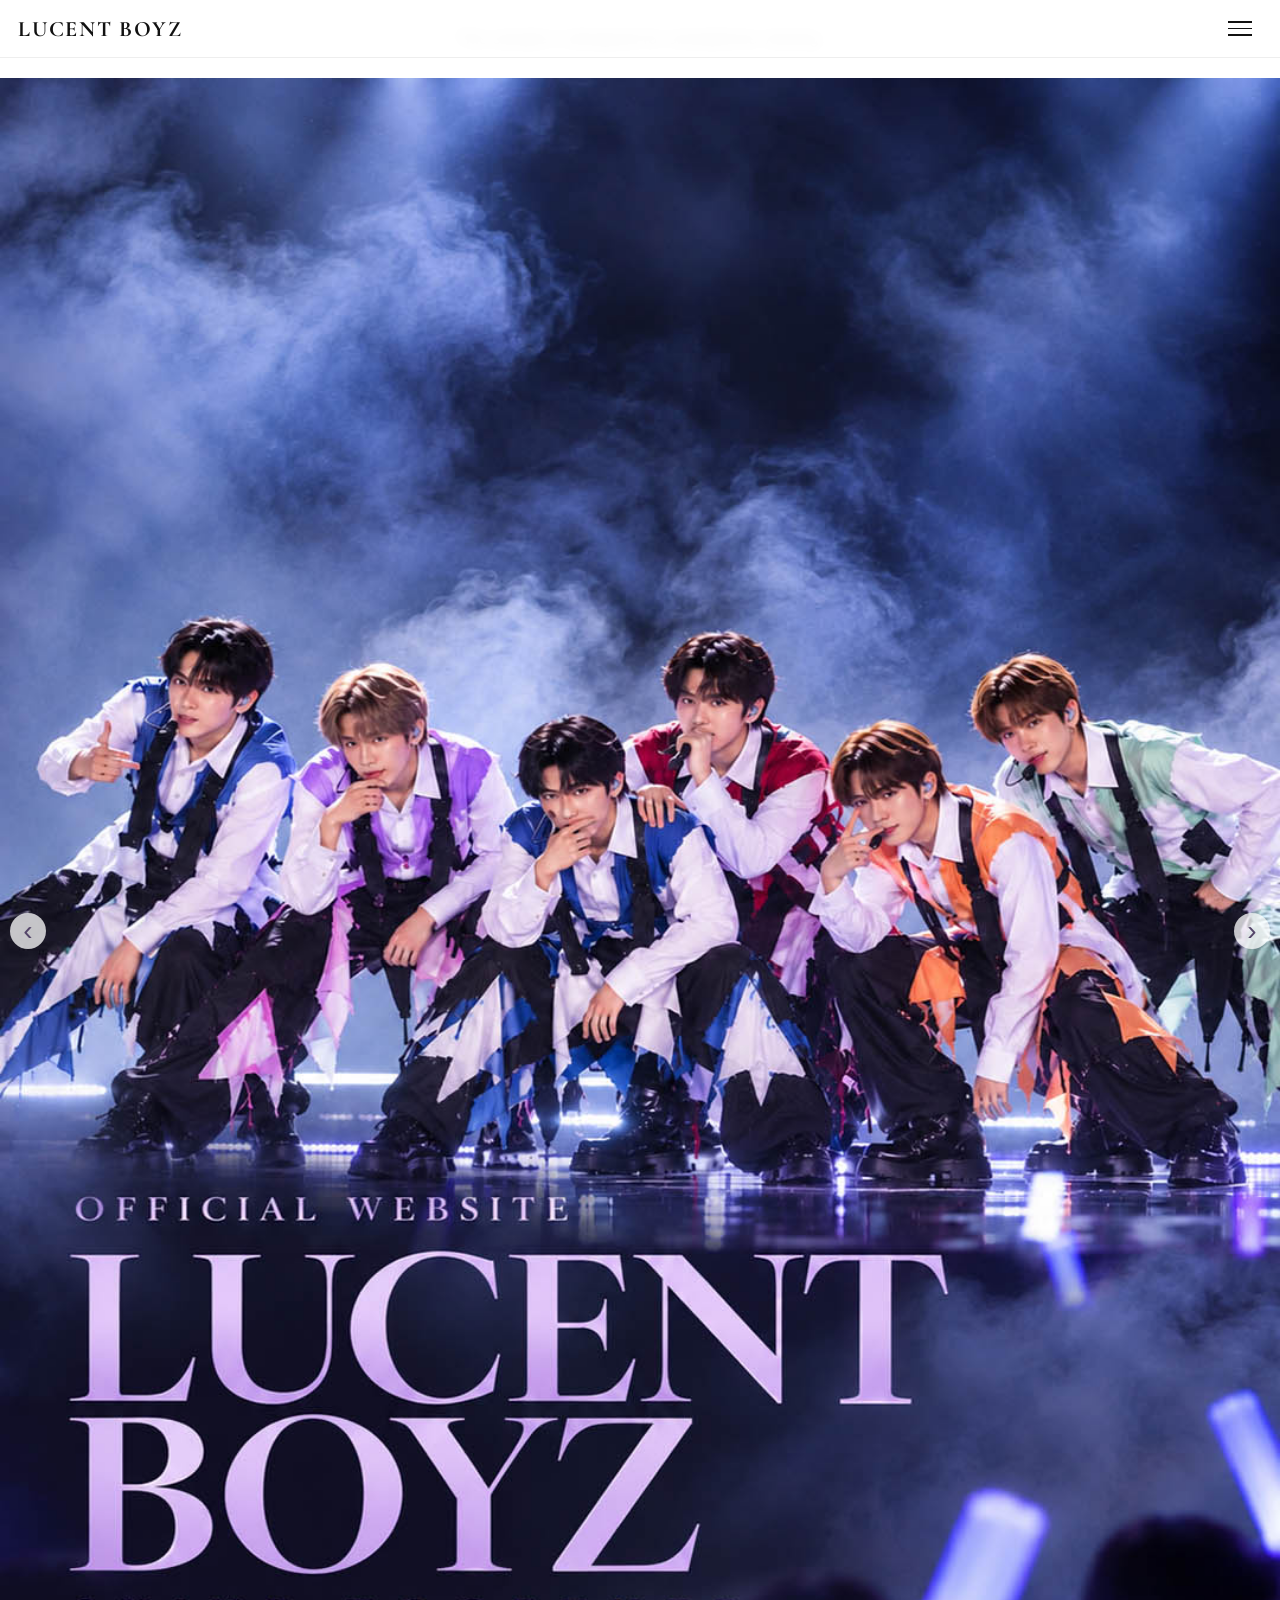
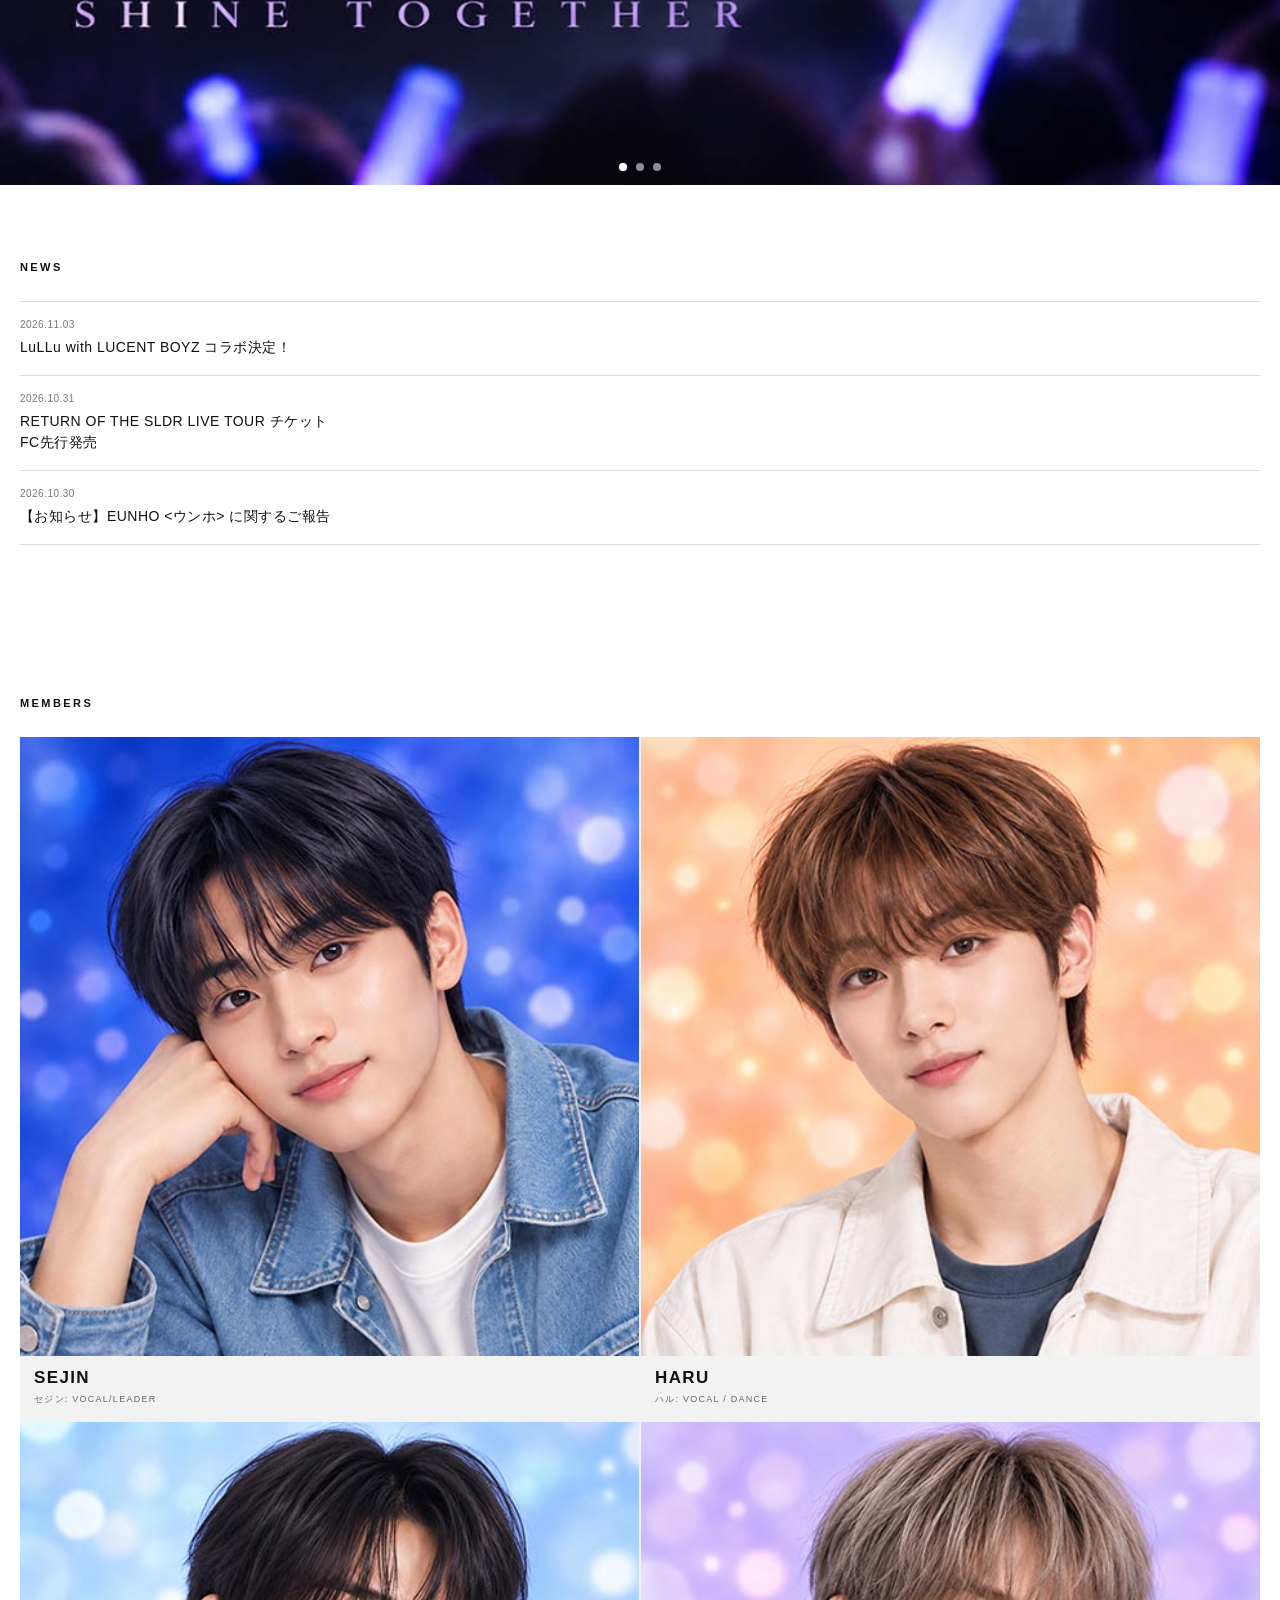
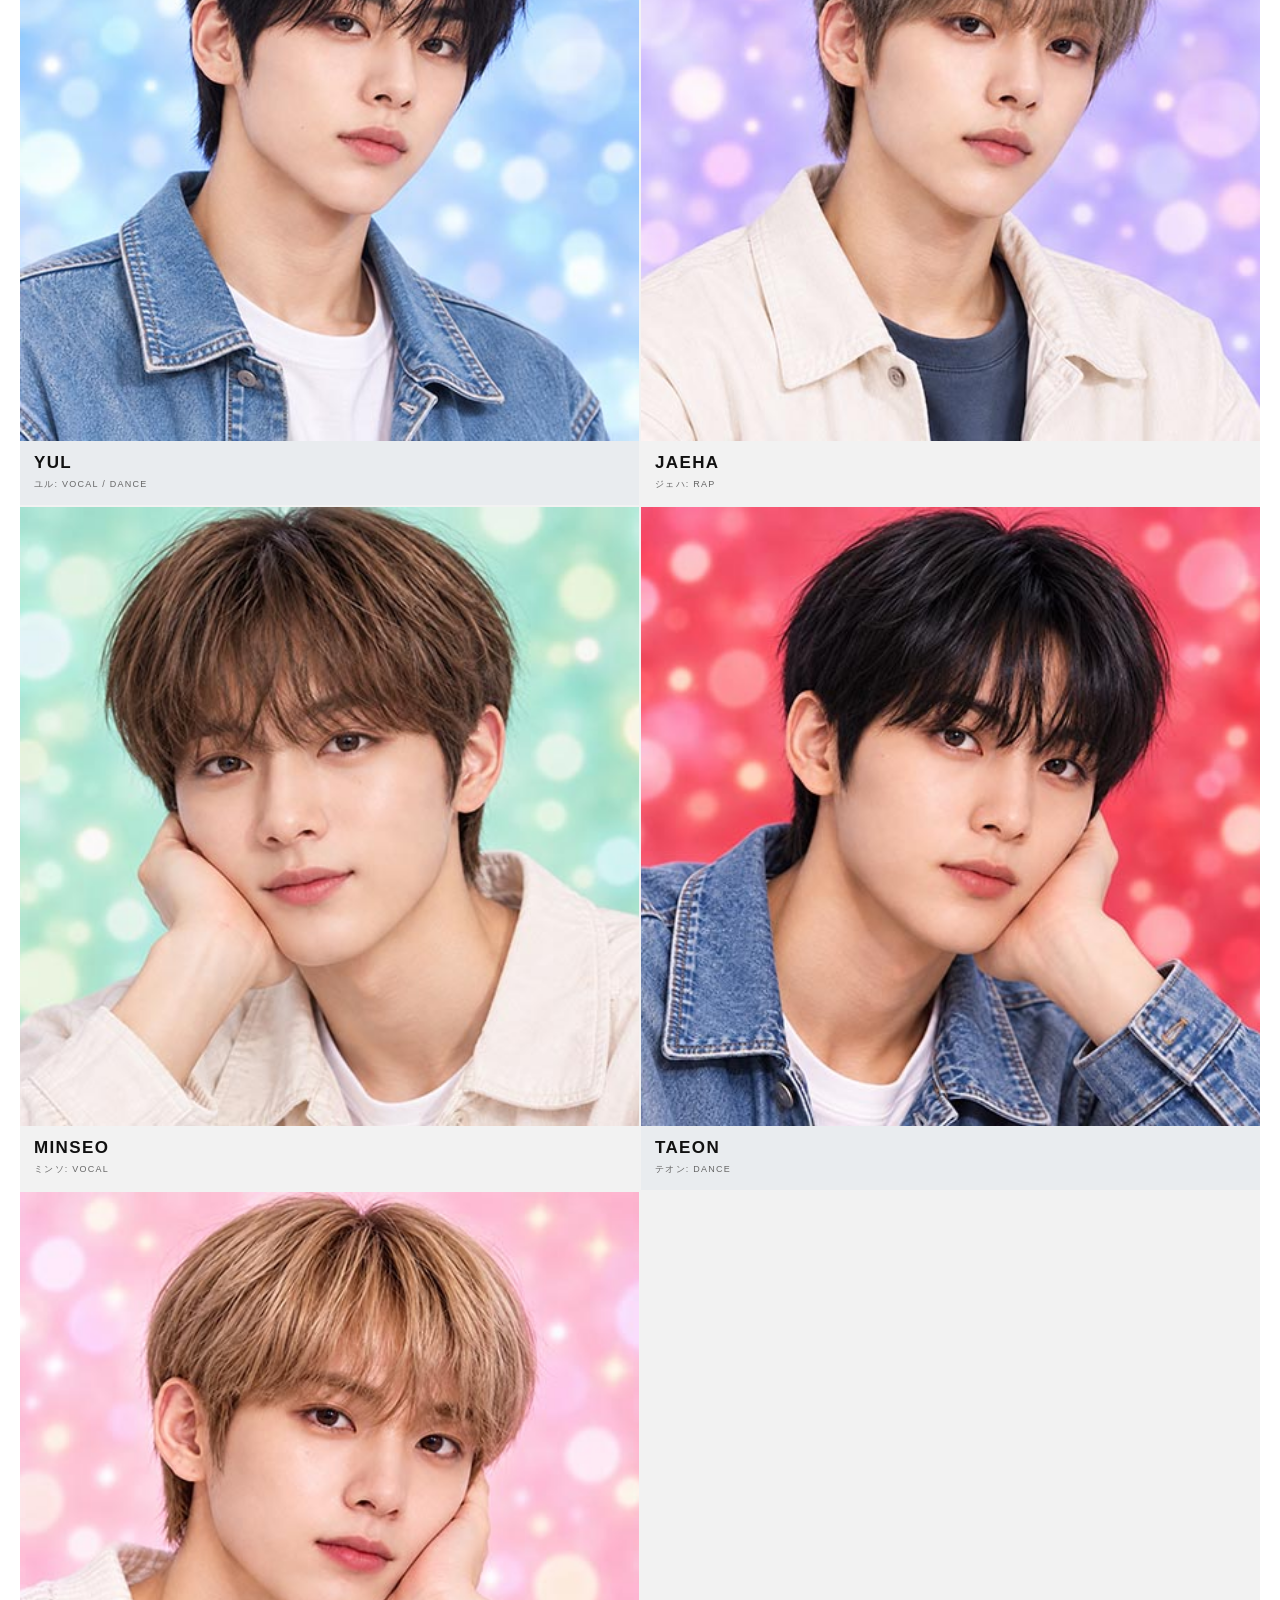
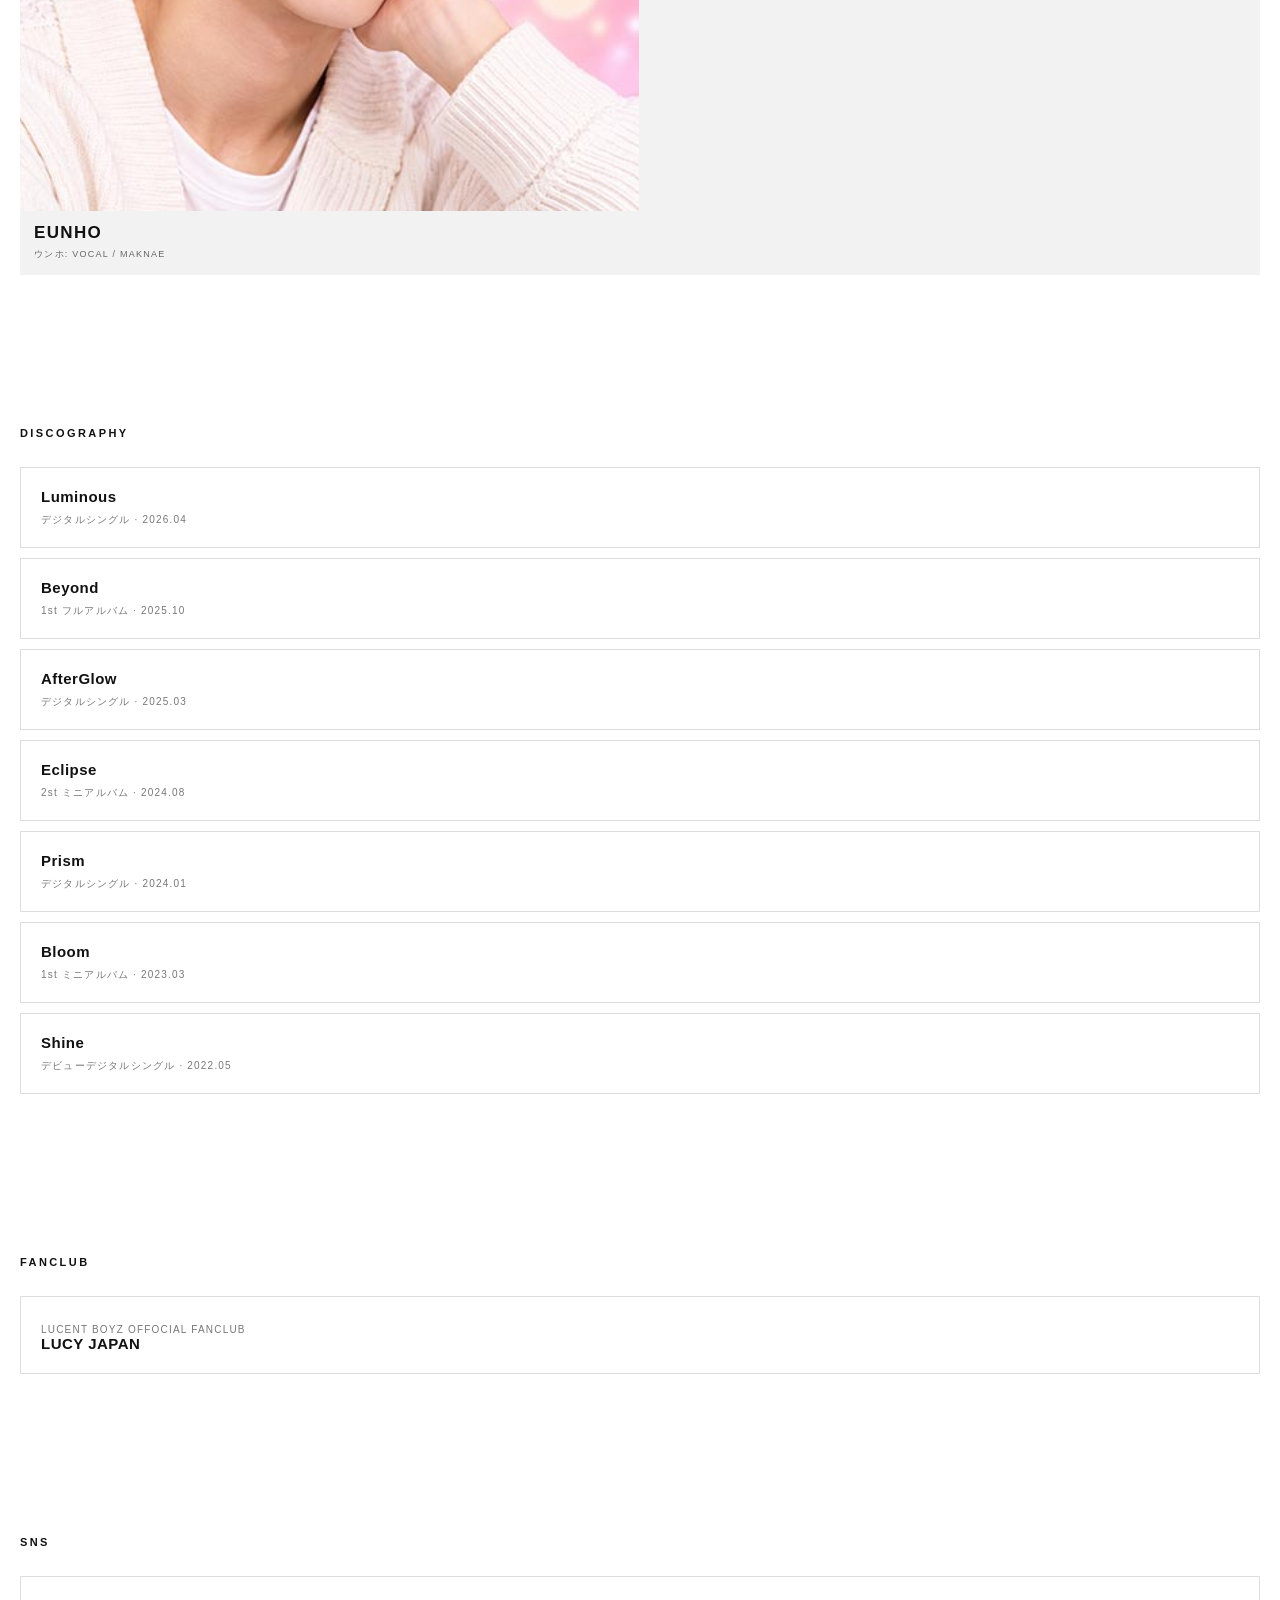
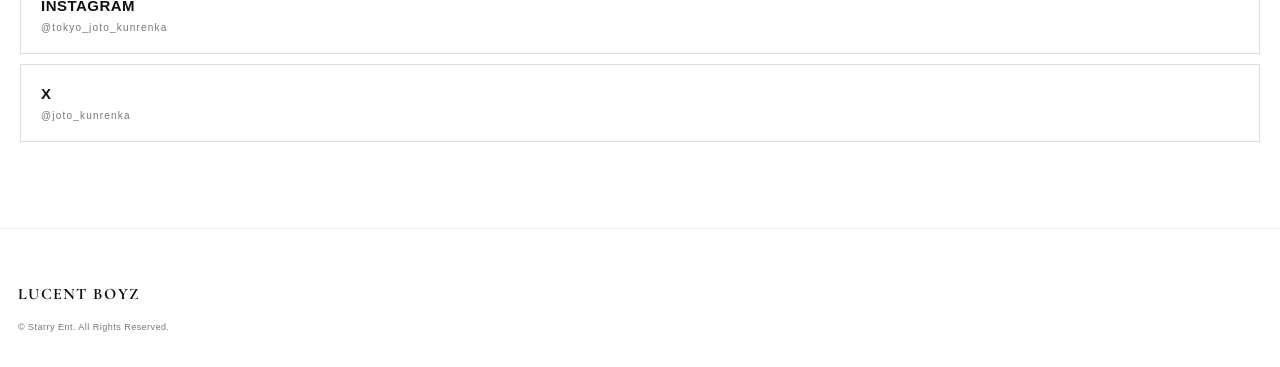
==== commit 4db0c7f9: "NEWS改行追加" ====
--- a/index.html
+++ b/index.html
@@ -69,7 +69,7 @@
 <section class="section" id="news">
   <h2 class="section-title">NEWS</h2>
   <article class="news-item"><div class="date">2026.11.03</div><div class="news-title">LuLLu with LUCENT BOYZ コラボ決定！</div></article>
-  <article class="news-item"><div class="date">2026.10.31</div><div class="news-title">RETURN OF THE SLDR LIVE TOUR チケットFC先行発売</div></article>
+  <article class="news-item"><div class="date">2026.10.31</div><div class="news-title">RETURN OF THE SLDR LIVE TOUR チケット<br>FC先行発売</div></article>
   <article class="news-item"><div class="date">2026.10.30</div><div class="news-title">【お知らせ】EUNHO <ウンホ> に関するご報告</div></article>
 </section>
 
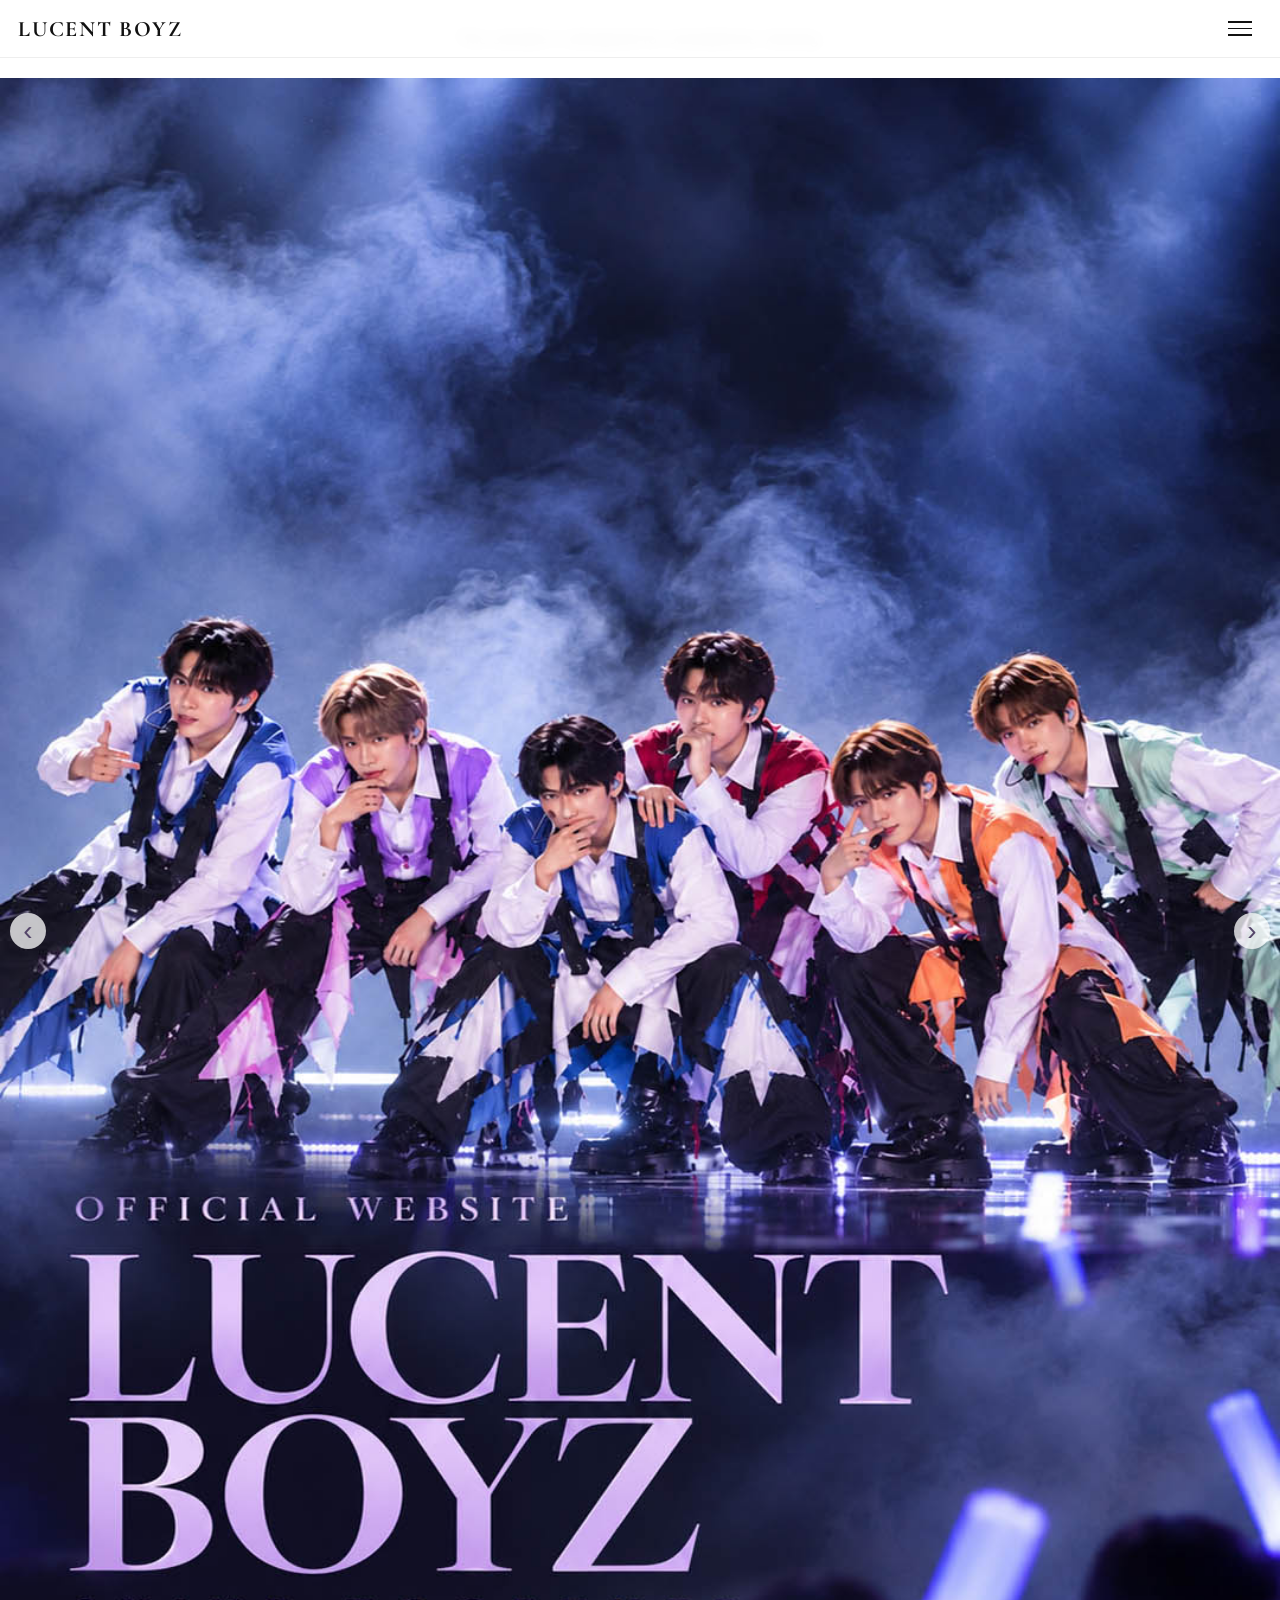
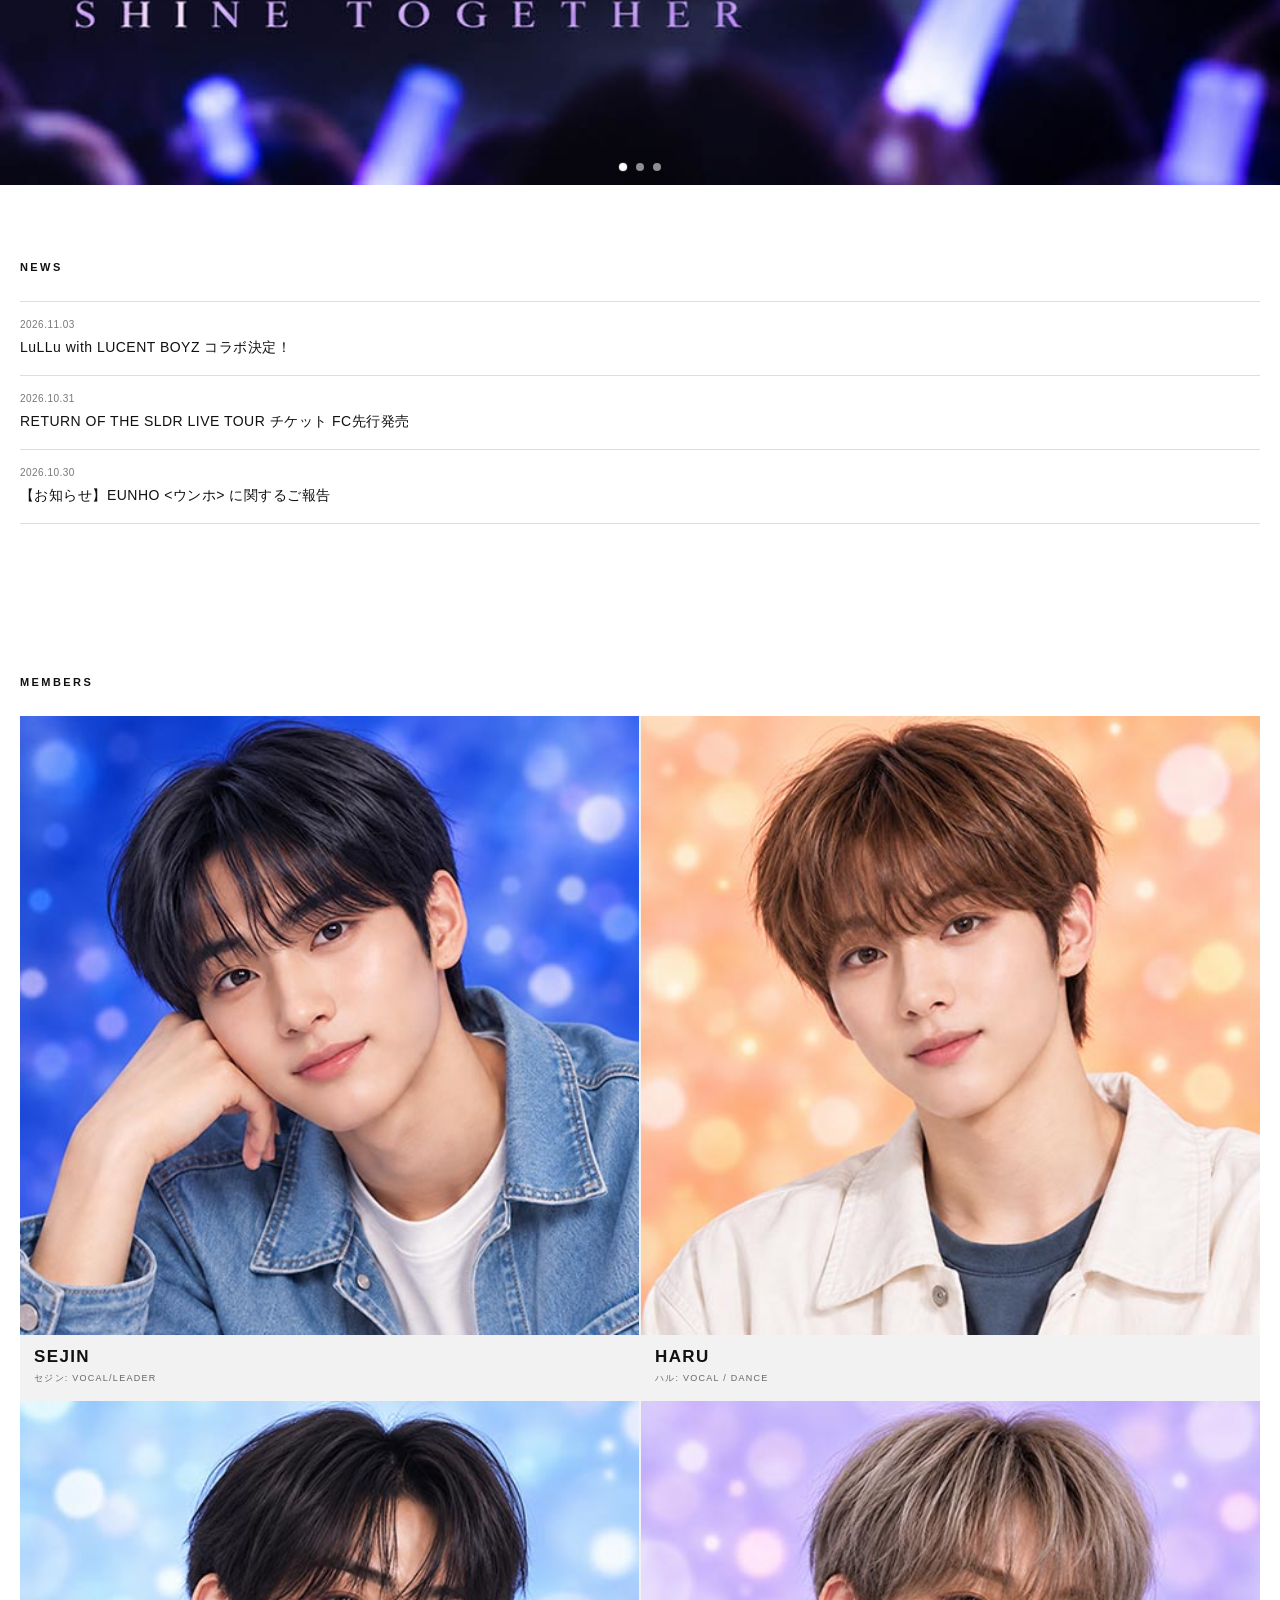
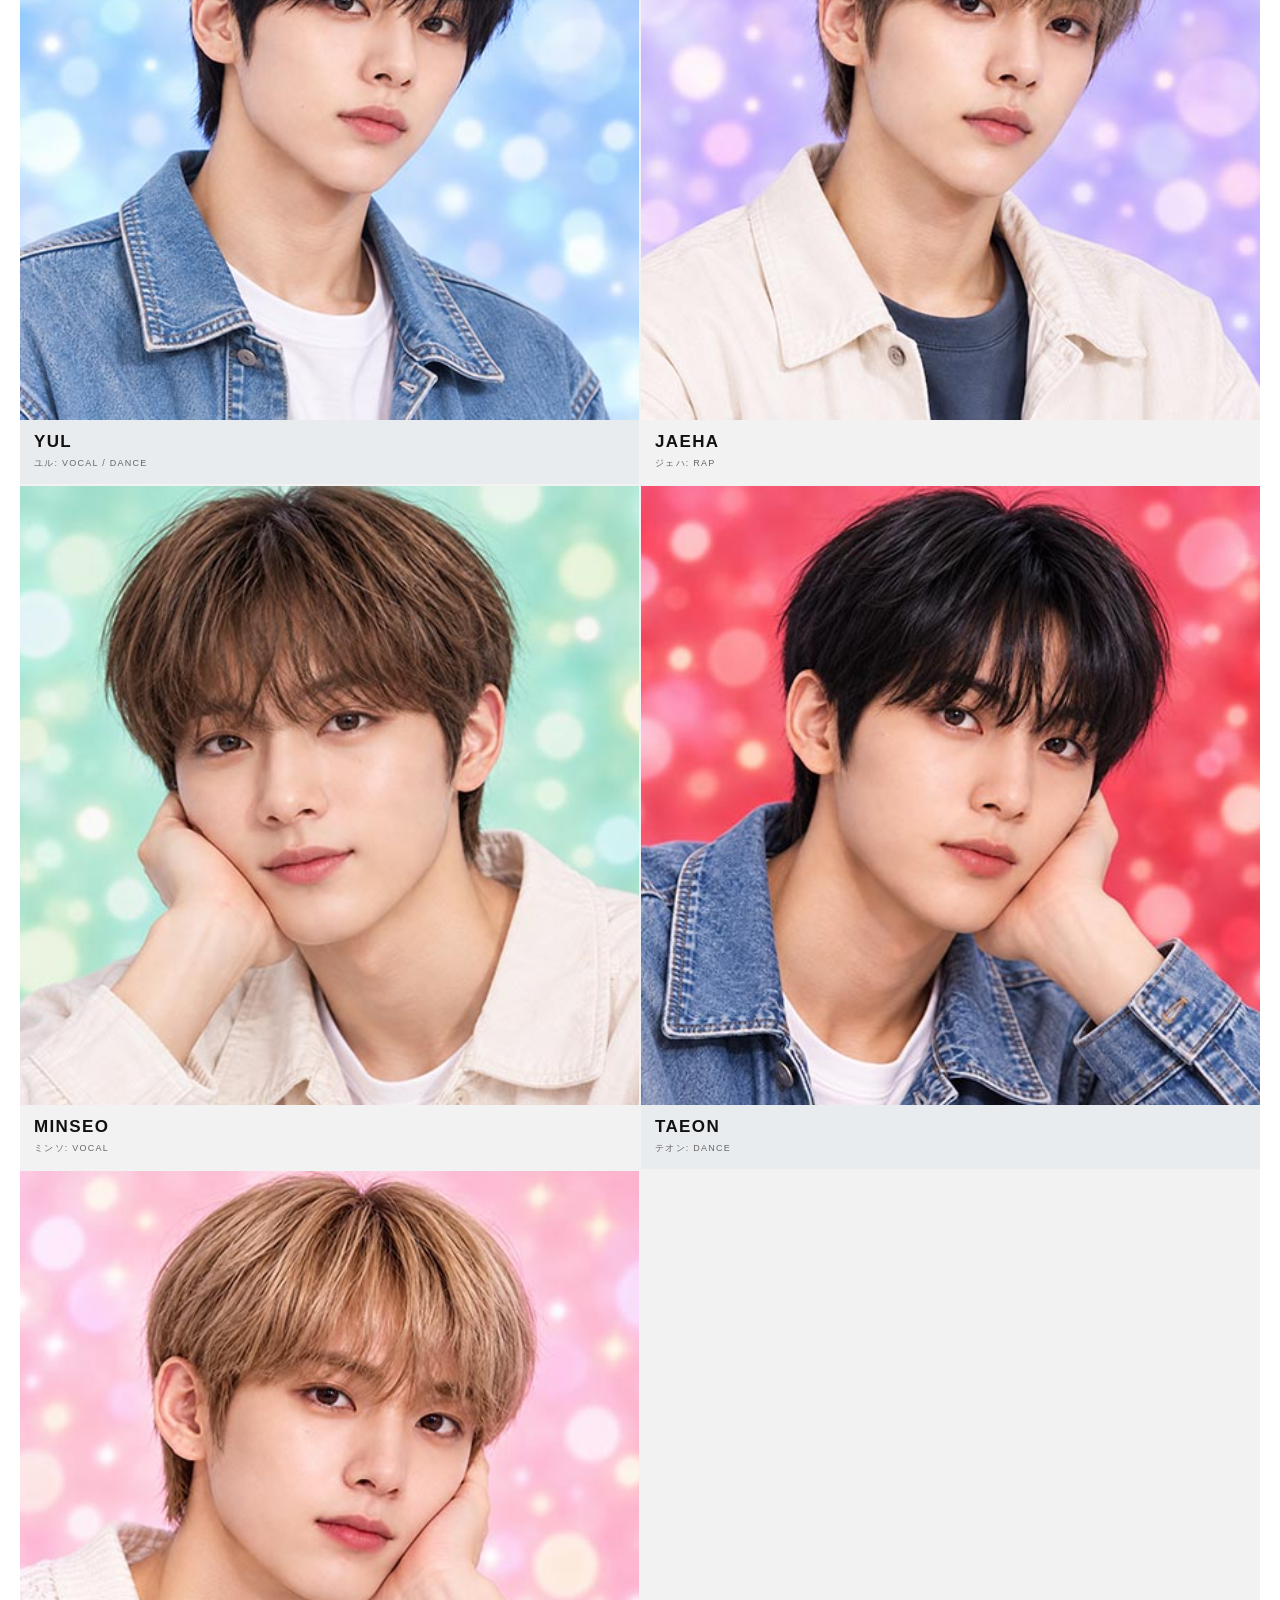
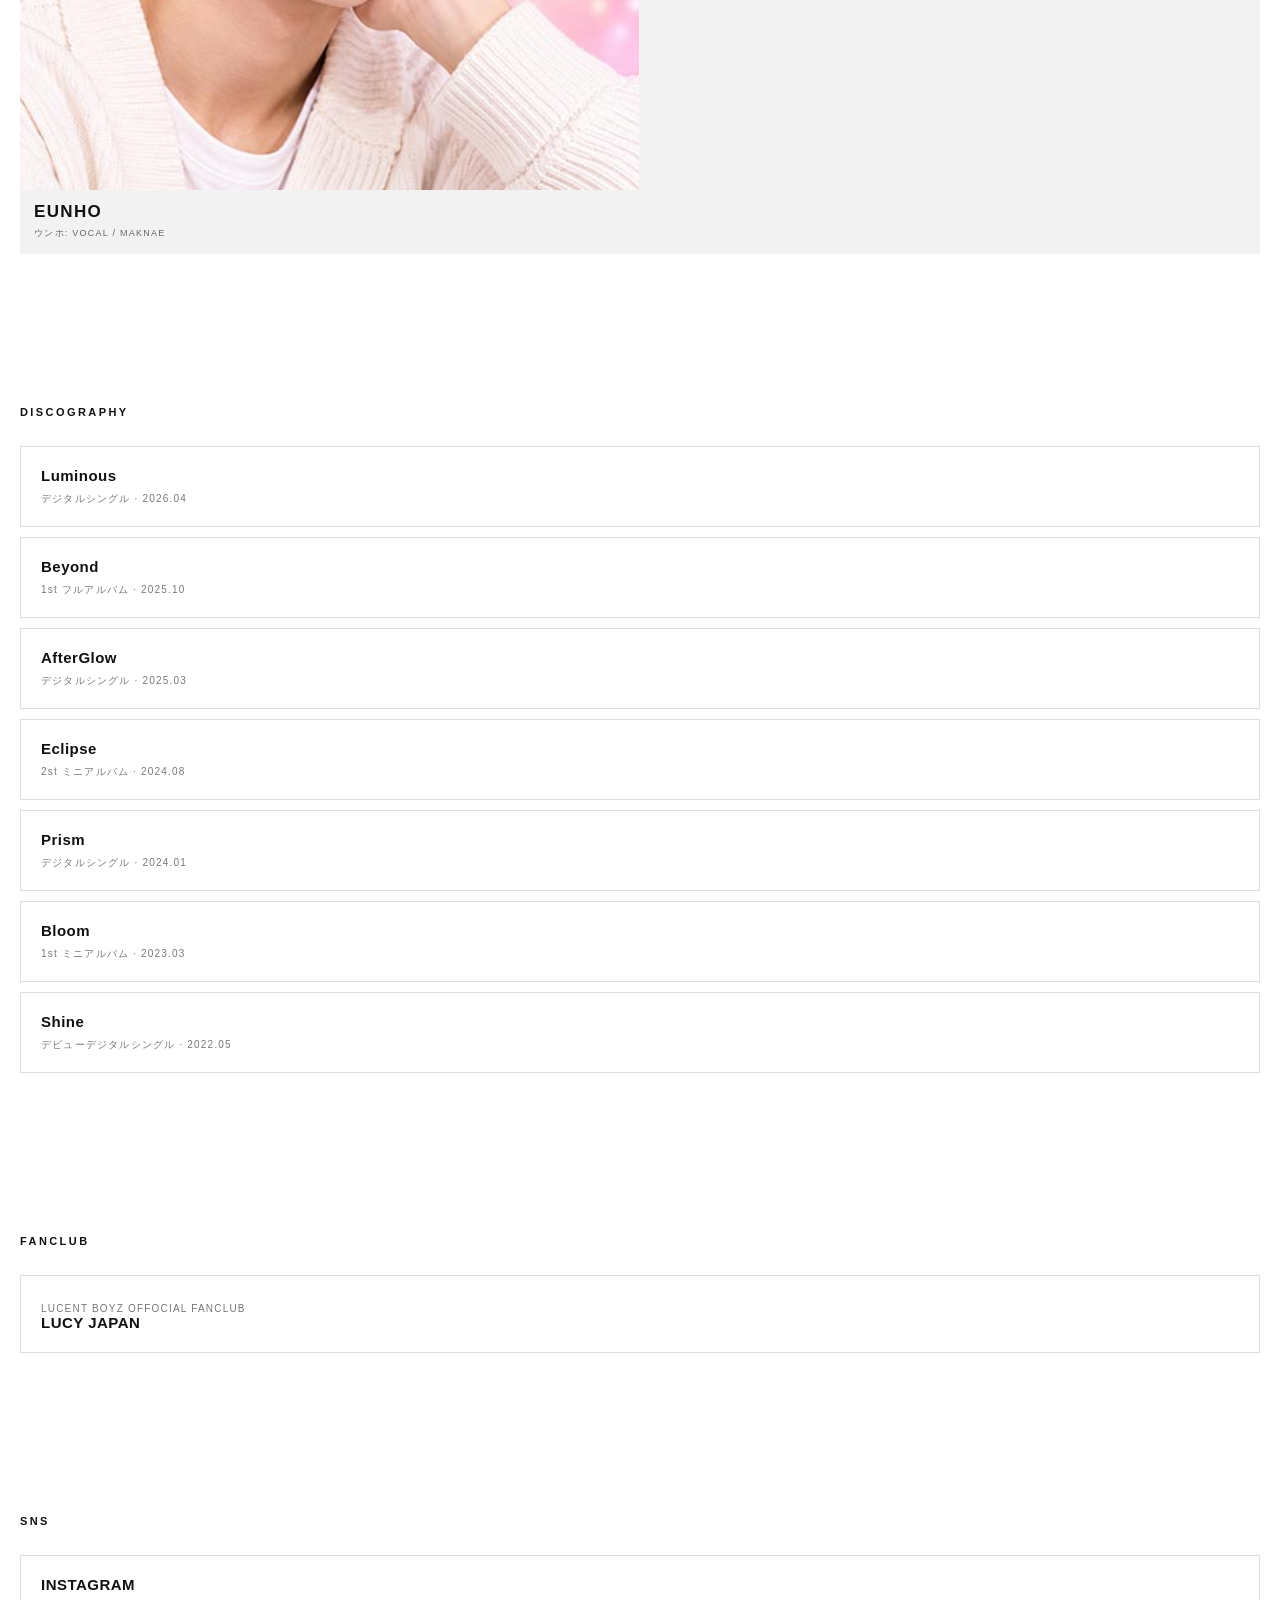
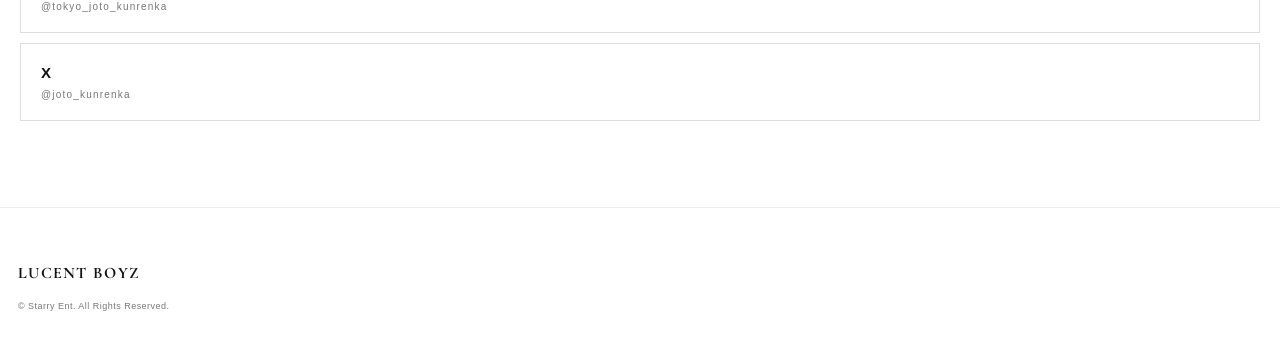
==== commit f00a3990: "改行戻し" ====
--- a/index.html
+++ b/index.html
@@ -69,7 +69,7 @@
 <section class="section" id="news">
   <h2 class="section-title">NEWS</h2>
   <article class="news-item"><div class="date">2026.11.03</div><div class="news-title">LuLLu with LUCENT BOYZ コラボ決定！</div></article>
-  <article class="news-item"><div class="date">2026.10.31</div><div class="news-title">RETURN OF THE SLDR LIVE TOUR チケット<br>FC先行発売</div></article>
+  <article class="news-item"><div class="date">2026.10.31</div><div class="news-title">RETURN OF THE SLDR LIVE TOUR チケット FC先行発売</div></article>
   <article class="news-item"><div class="date">2026.10.30</div><div class="news-title">【お知らせ】EUNHO <ウンホ> に関するご報告</div></article>
 </section>
 
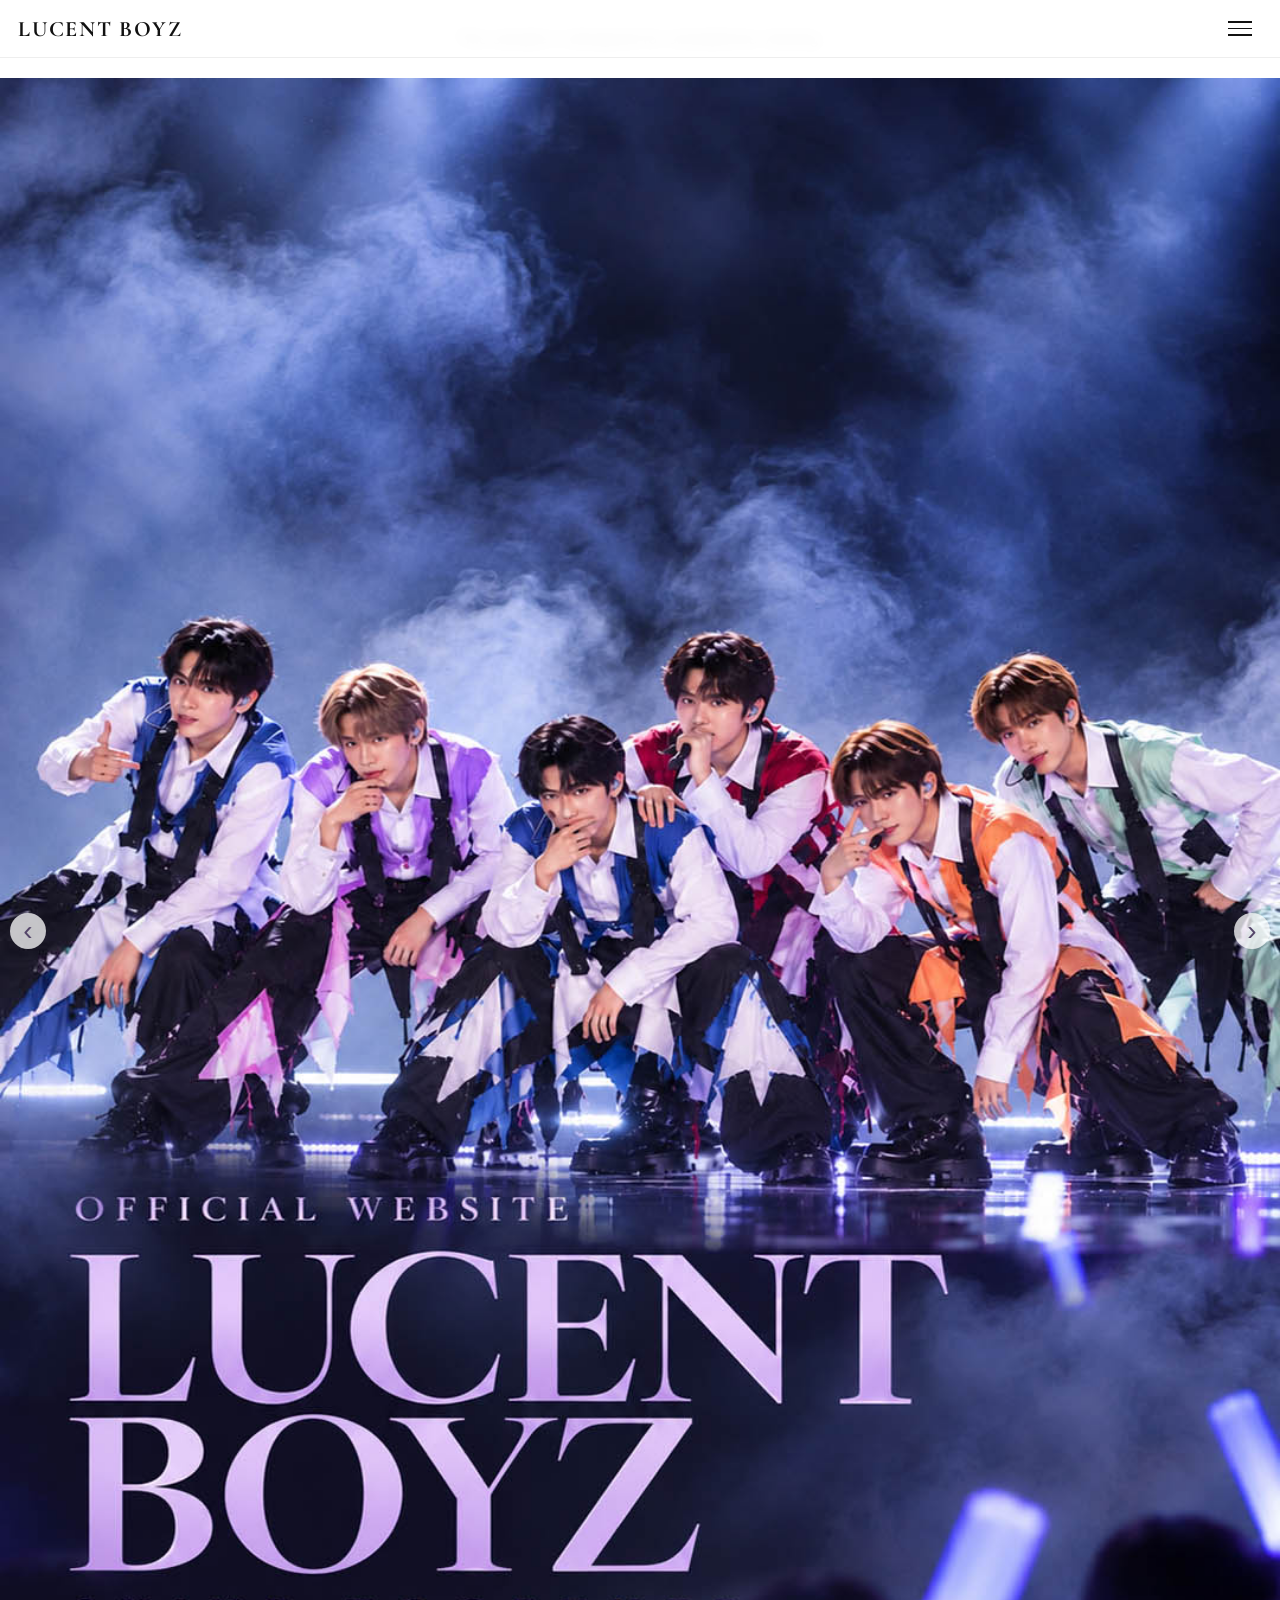
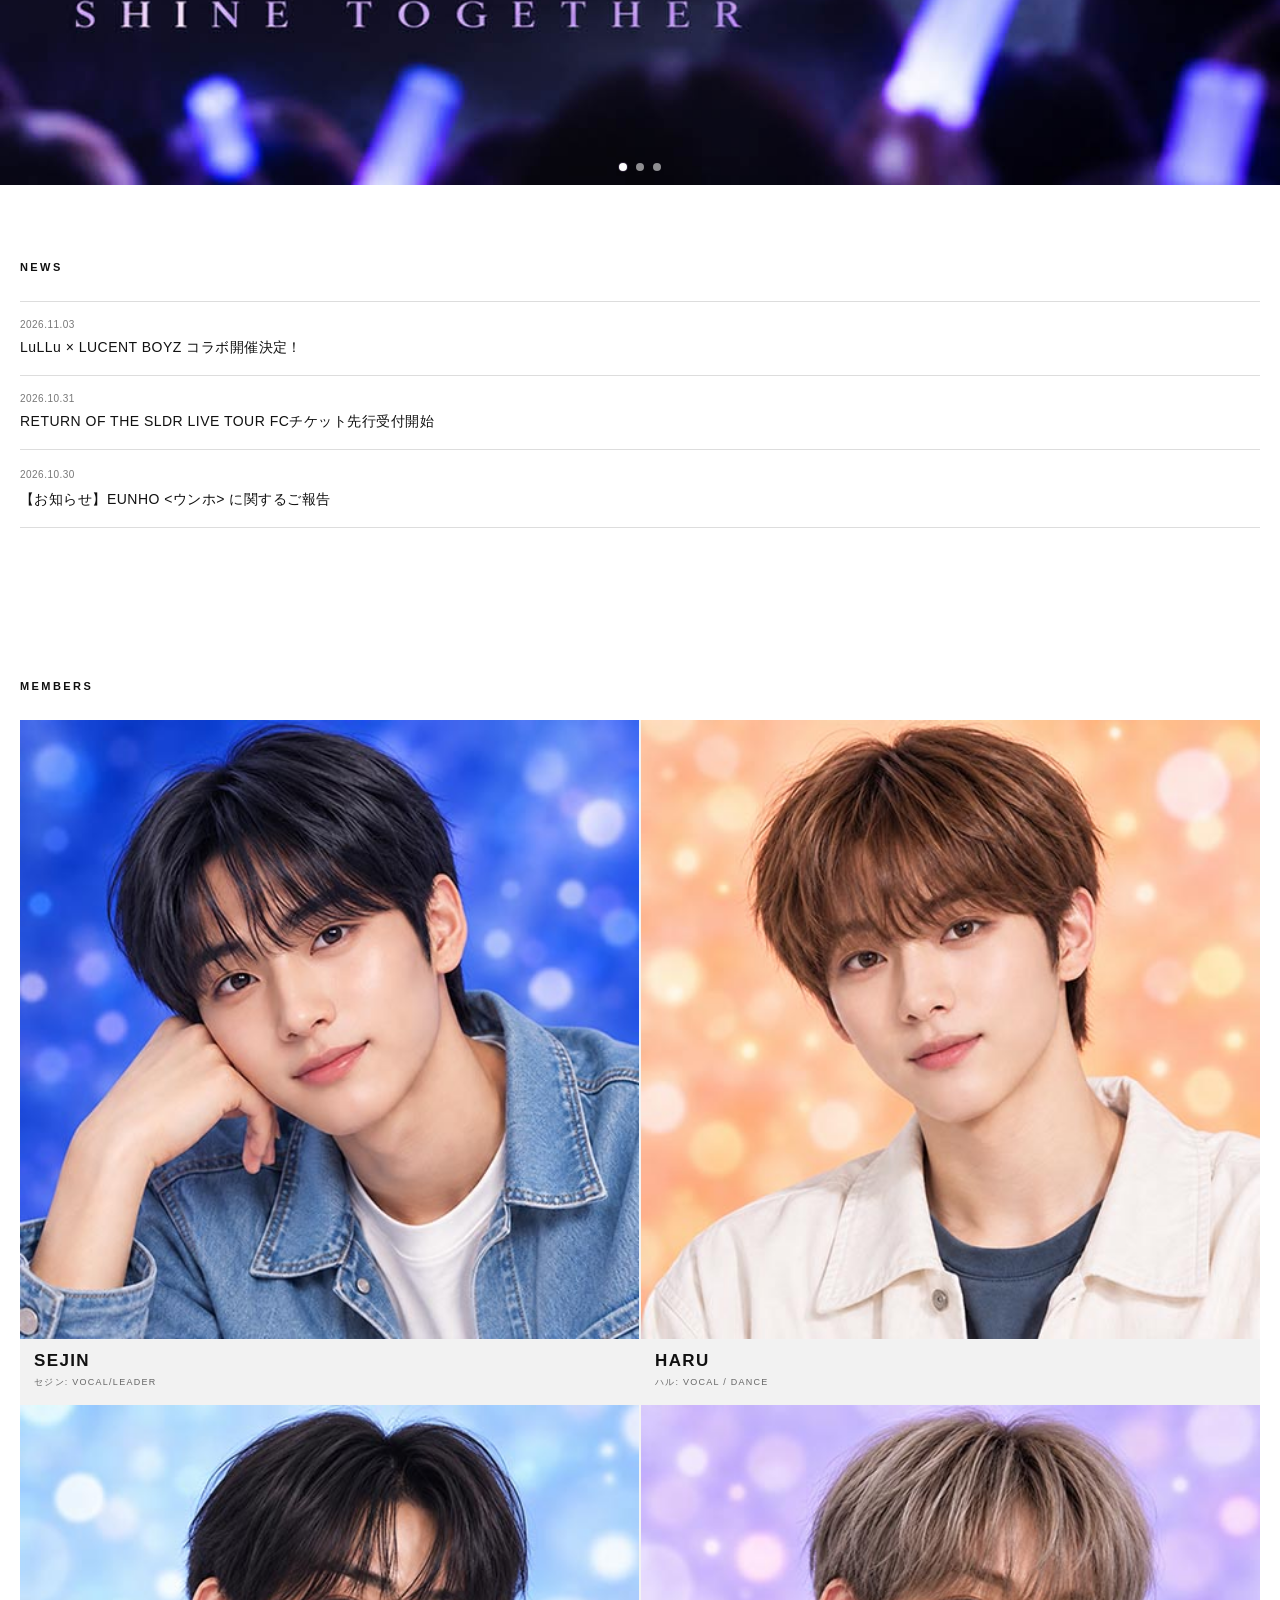
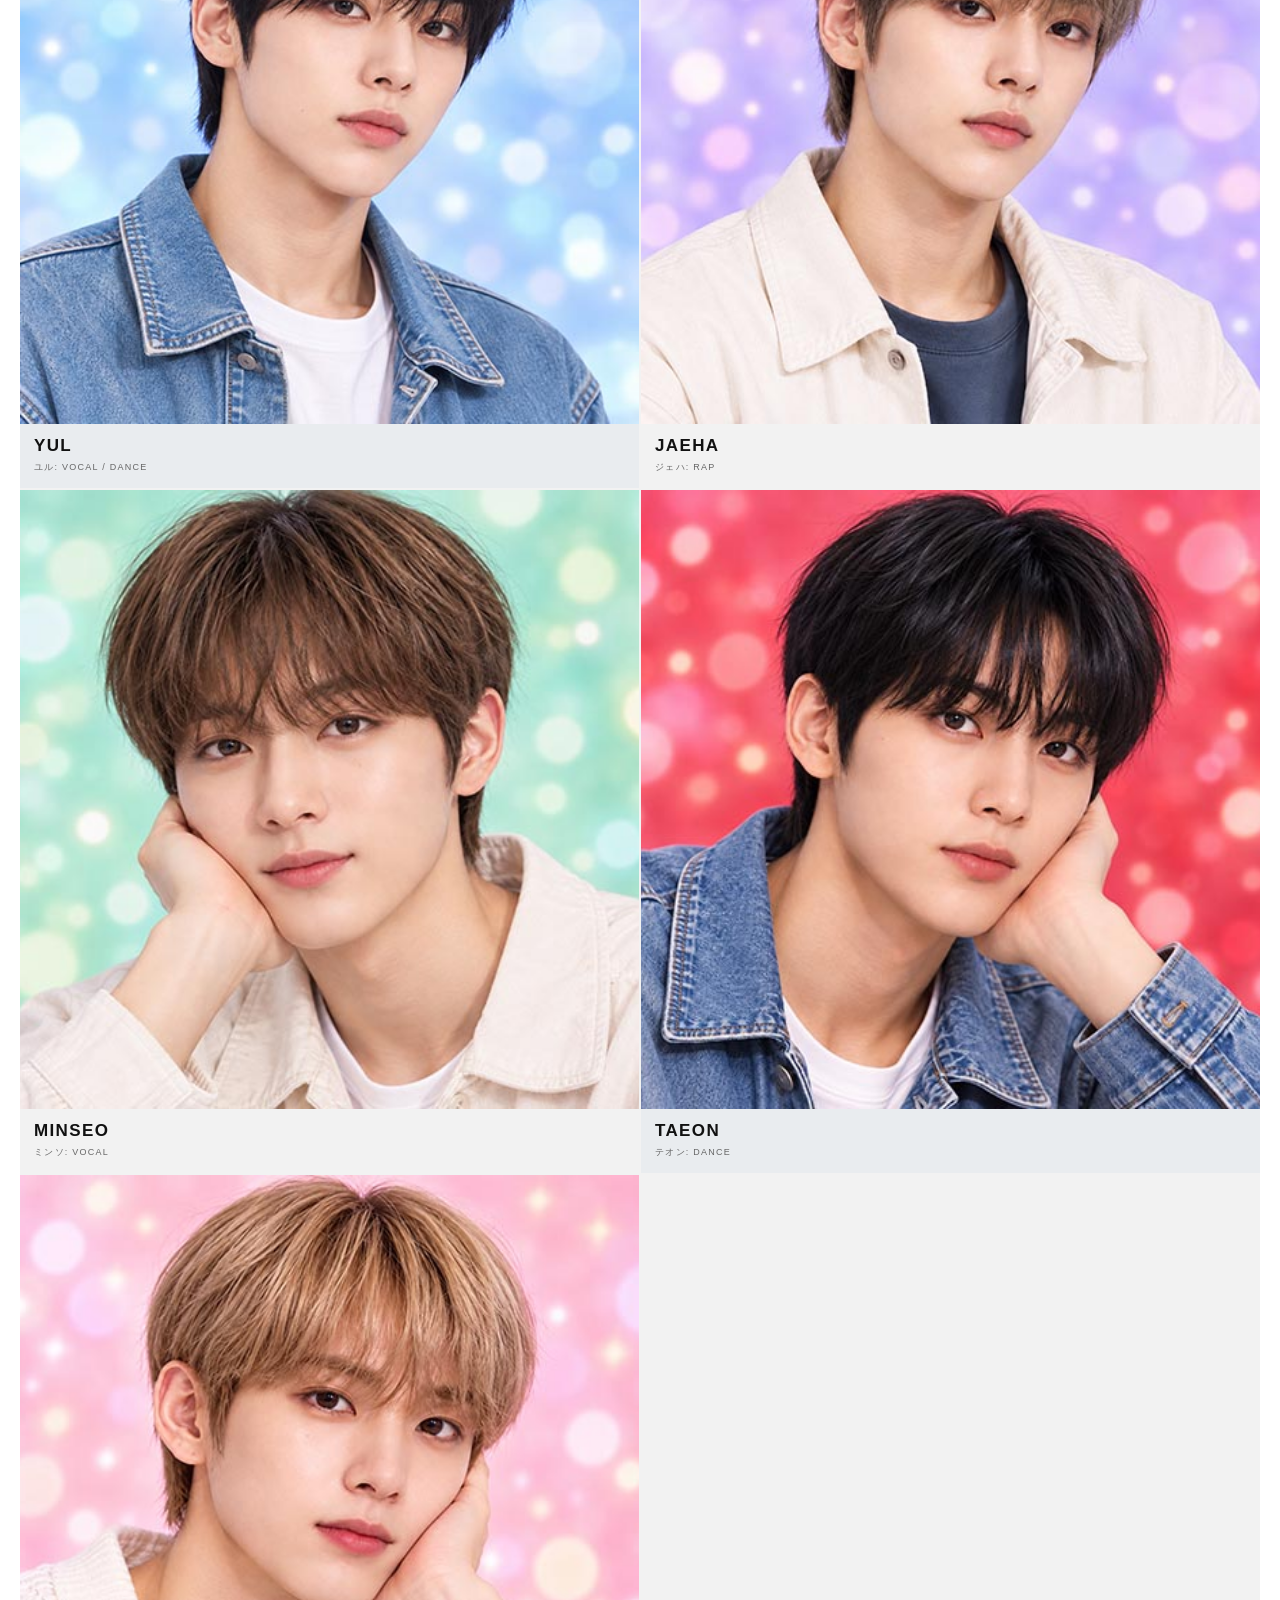
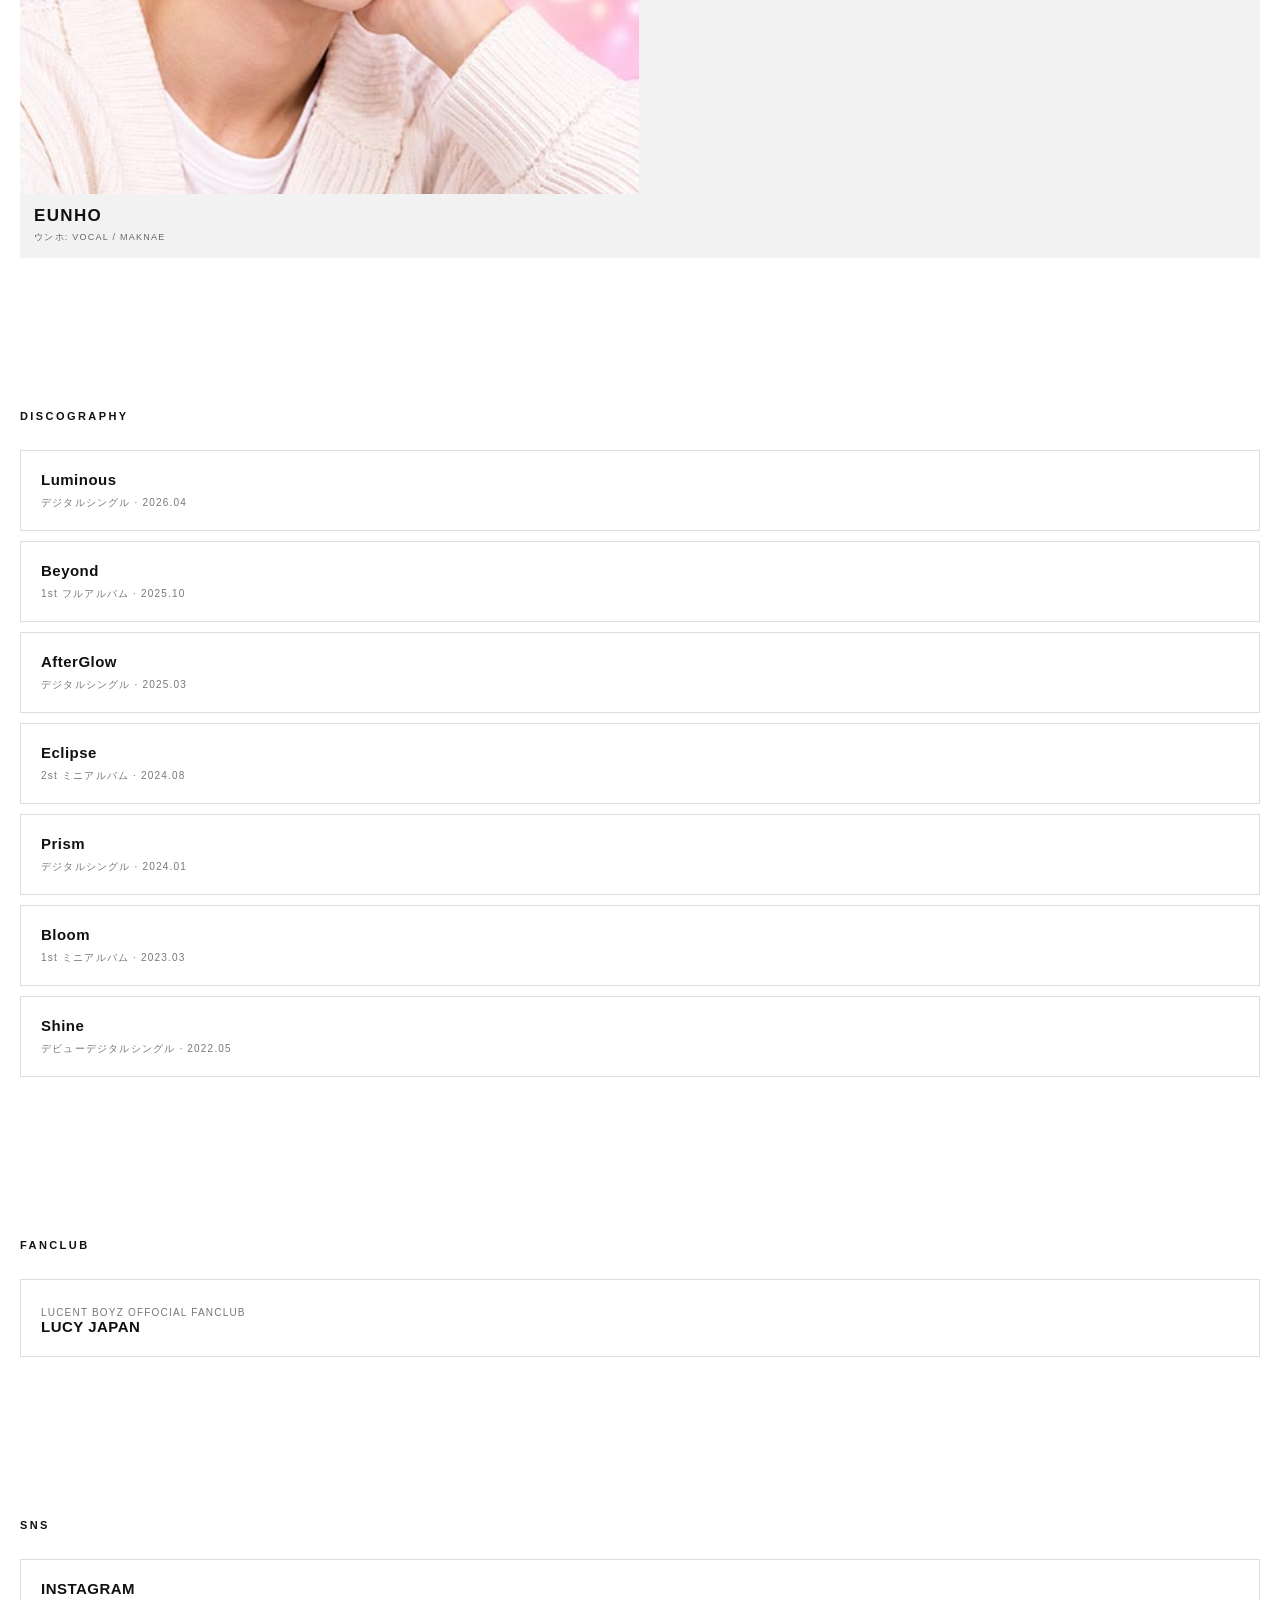
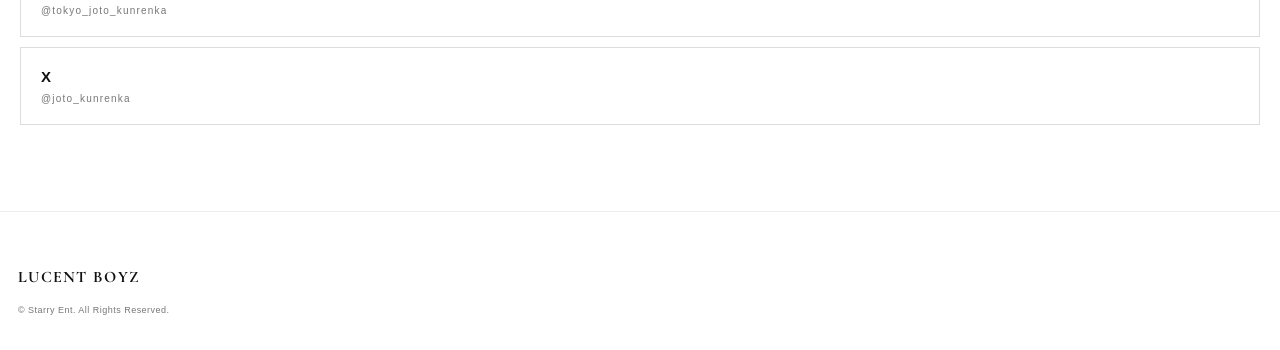
==== commit ee236bb4: "個別 NEWS ページ追加" ====
--- a/index.html
+++ b/index.html
@@ -20,6 +20,17 @@
 <link rel="icon" href="images/favicon.ico">
 <title>LUCENT BOYZ | OFFICIAL</title>
 <link rel="stylesheet" href="css/style.css">
+
+<!-- Google tag (gtag.js) -->
+<script async src="https://www.googletagmanager.com/gtag/js?id=G-L7X5SYM9K8"></script>
+<script>
+  window.dataLayer = window.dataLayer || [];
+  function gtag(){dataLayer.push(arguments);}
+  gtag('js', new Date());
+
+  gtag('config', 'G-L7X5SYM9K8');
+</script>
+
 </head>
 <body>
 <header class="header">
@@ -47,11 +58,11 @@
     </div>
 
     <div class="hero-slide">
+      <img src="images/top/collab.png" alt="LUCENT BOYZ アパレルコラボ告知">
+    </div>
+
+    <div class="hero-slide">
       <img src="images/top/live.jpg" alt="LUCENT BOYZ ライブ告知">
-    </div>
-
-    <div class="hero-slide">
-      <img src="images/top/collab.png" alt="LUCENT BOYZ アパレルコラボ告知">
     </div>
 
     <button class="slider-arrow prev" aria-label="前の画像">‹</button>
@@ -68,9 +79,9 @@
 
 <section class="section" id="news">
   <h2 class="section-title">NEWS</h2>
-  <article class="news-item"><div class="date">2026.11.03</div><div class="news-title">LuLLu with LUCENT BOYZ コラボ決定！</div></article>
-  <article class="news-item"><div class="date">2026.10.31</div><div class="news-title">RETURN OF THE SLDR LIVE TOUR チケット FC先行発売</div></article>
-  <article class="news-item"><div class="date">2026.10.30</div><div class="news-title">【お知らせ】EUNHO <ウンホ> に関するご報告</div></article>
+  <article class="news-item"><div class="date">2026.11.03</div><a class="news-title" href="news/20261103.html">LuLLu × LUCENT BOYZ コラボ開催決定！</a></article>
+  <article class="news-item"><div class="date">2026.10.31</div><a class="news-title" href="news/20261031.html">RETURN OF THE SLDR LIVE TOUR FCチケット先行受付開始</div></article>
+  <article class="news-item"><div class="date">2026.10.30</div><a class="news-title" href="news/20261030.html">【お知らせ】EUNHO <ウンホ> に関するご報告</a></article></section>
 </section>
 
 <section class="section" id="members">
--- a/css/style.css
+++ b/css/style.css
@@ -402,6 +402,39 @@
 }
 
 
+/* NEWS ARTICLE */
+.news-article {
+  padding-top: 100px;
+}
+
+.news-article .date {
+  font-size: 10px;
+  color: #777;
+  margin-bottom: 12px;
+}
+
+.news-article h1 {
+  font-family: Arial, "Helvetica Neue", sans-serif;
+  font-size: 20px;
+  font-weight: 700;
+  line-height: 1.6;
+  letter-spacing: 0.03em;
+  margin: 0 0 28px;
+}
+
+.news-article p {
+  font-size: 14px;
+  line-height: 1.9;
+  letter-spacing: 0.03em;
+  margin: 0 0 24px;
+}
+
+.news-article .back-link {
+  font-size: 13px;
+  margin-top: 36px;
+}
+
+
 /* =========================
    PC VIEW
 ========================= */
